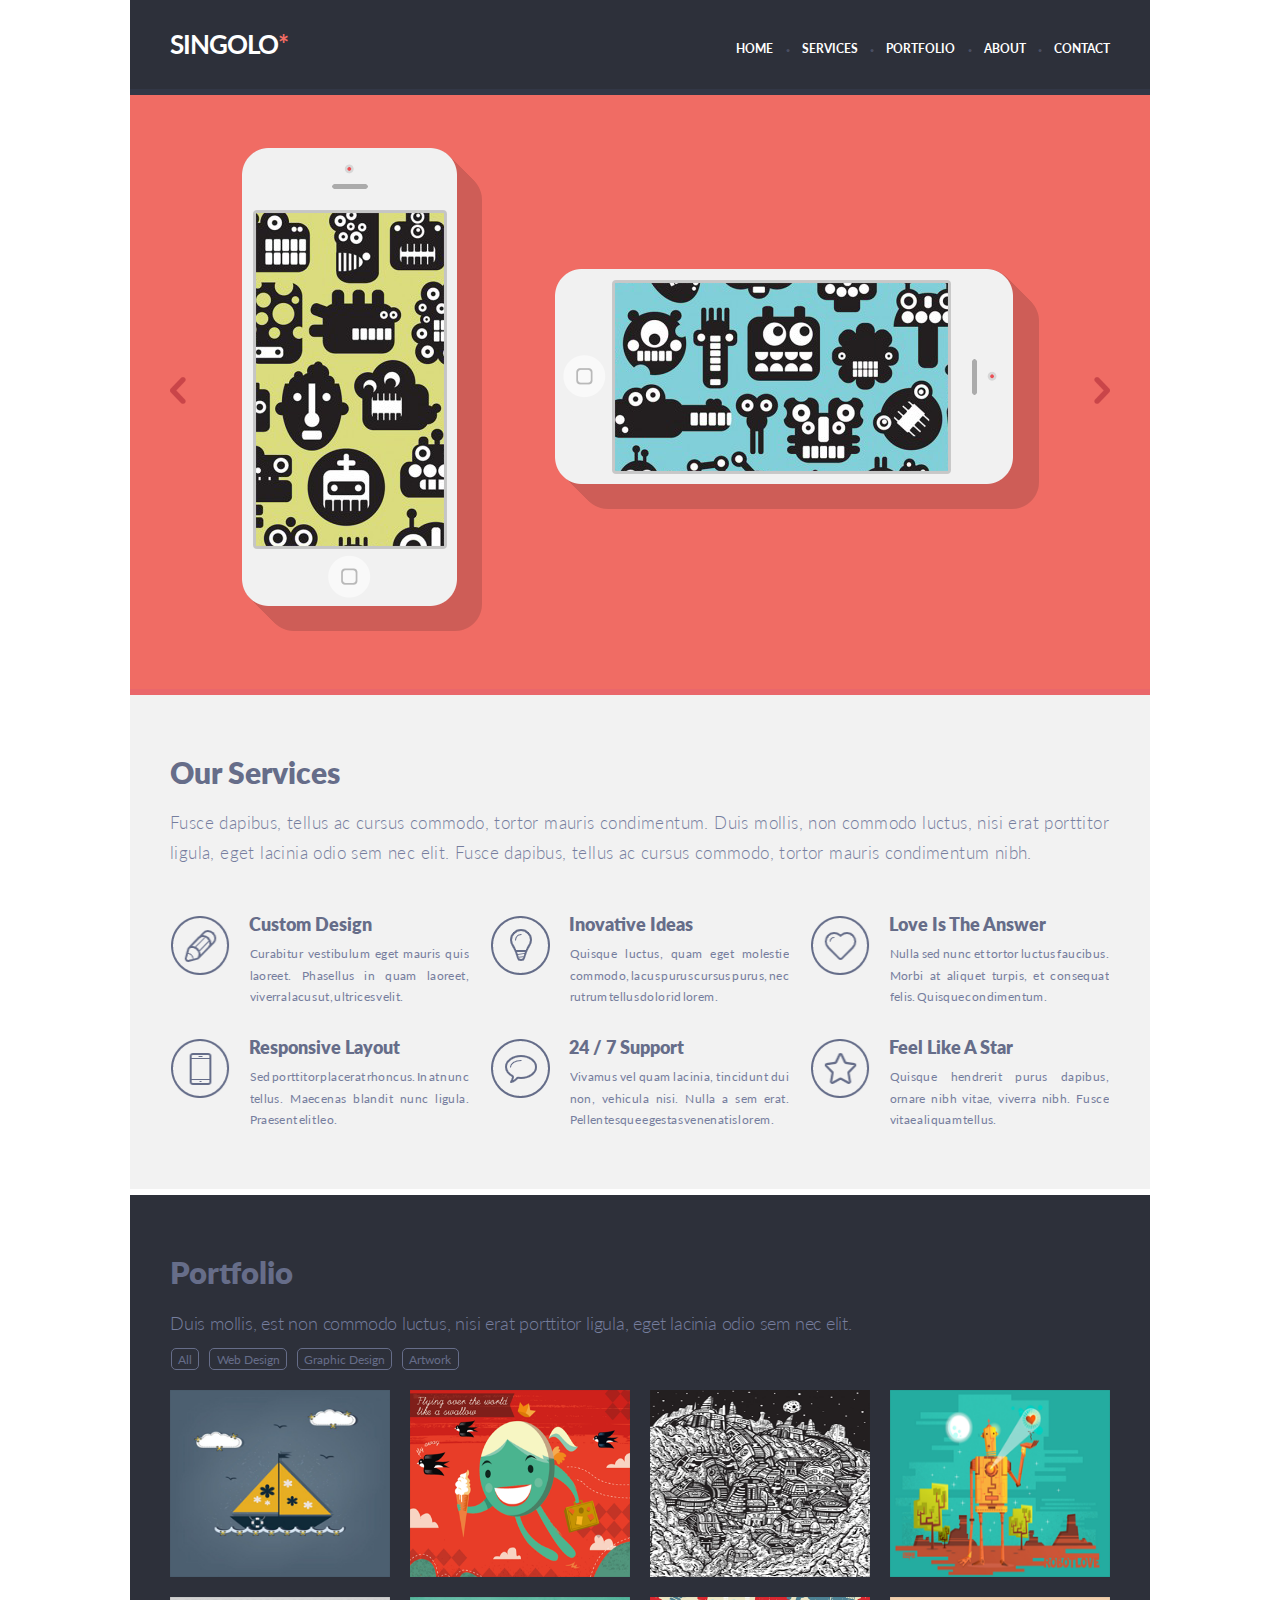
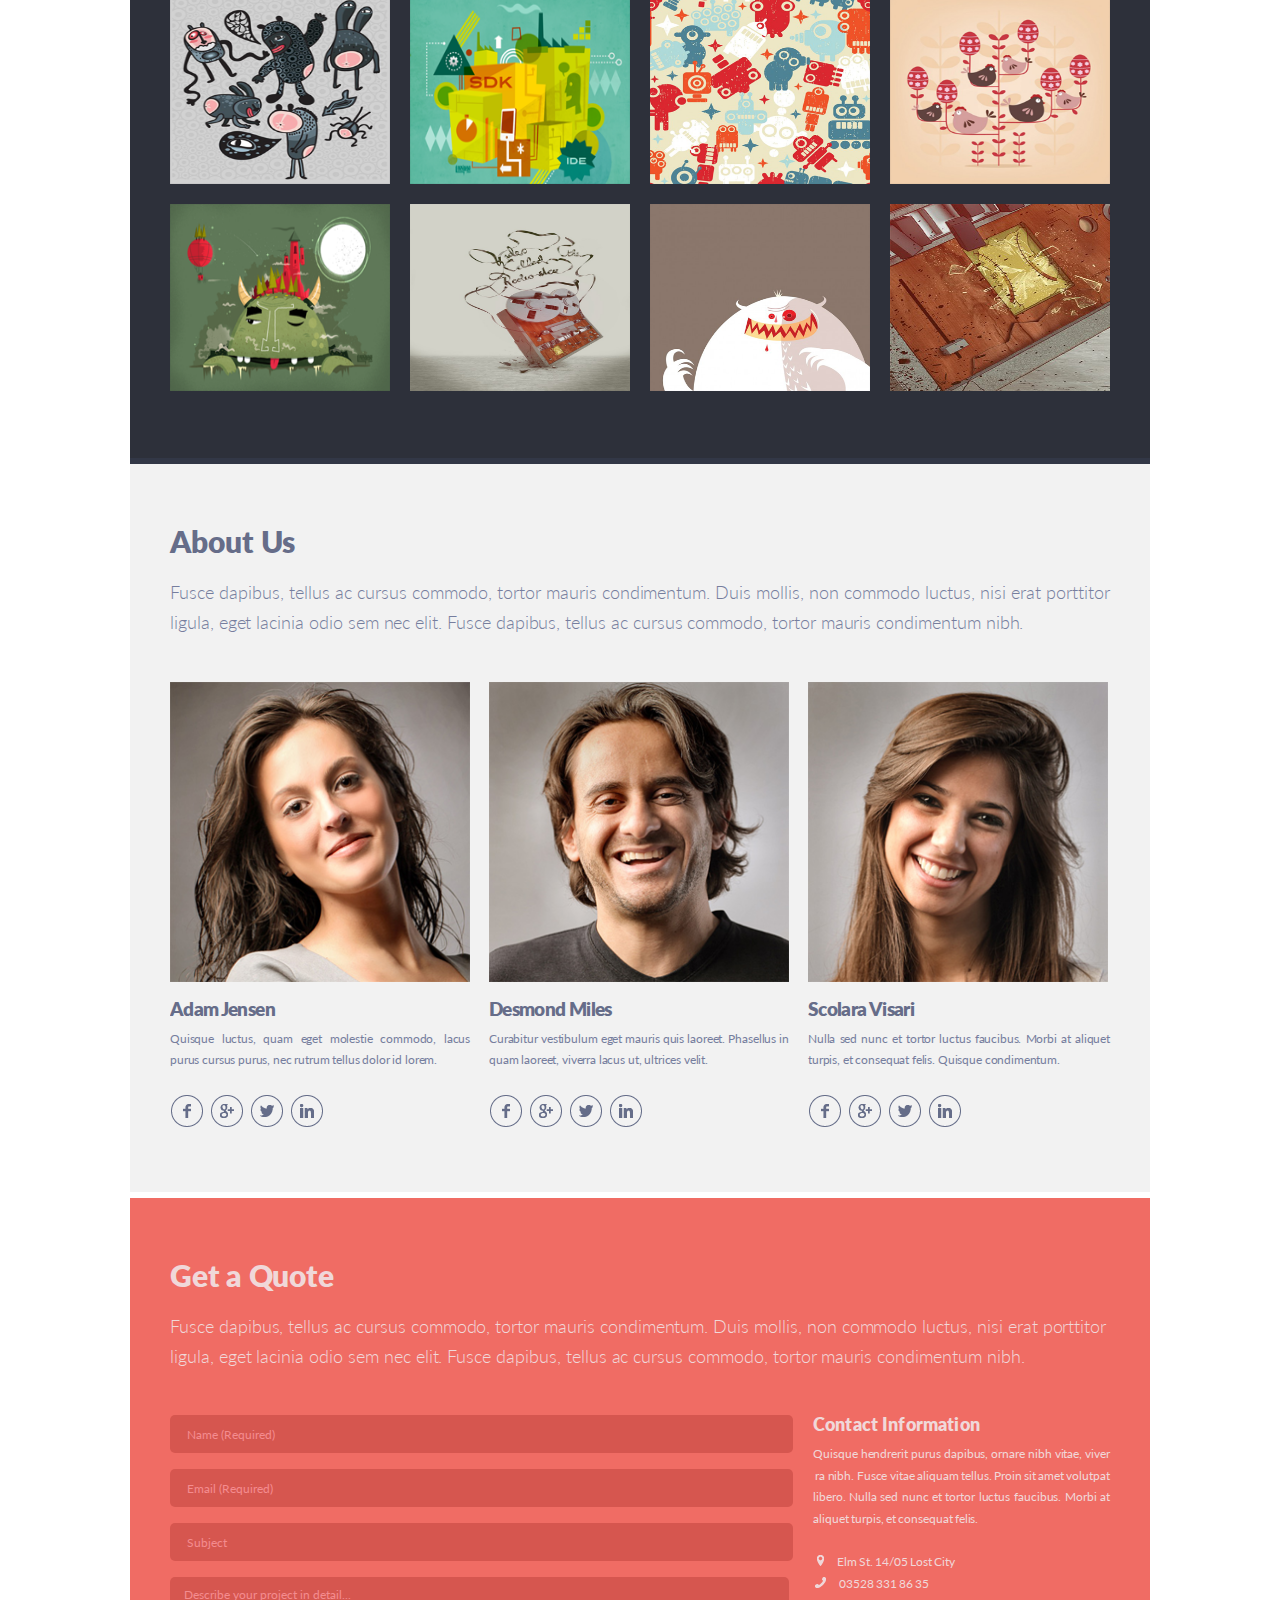
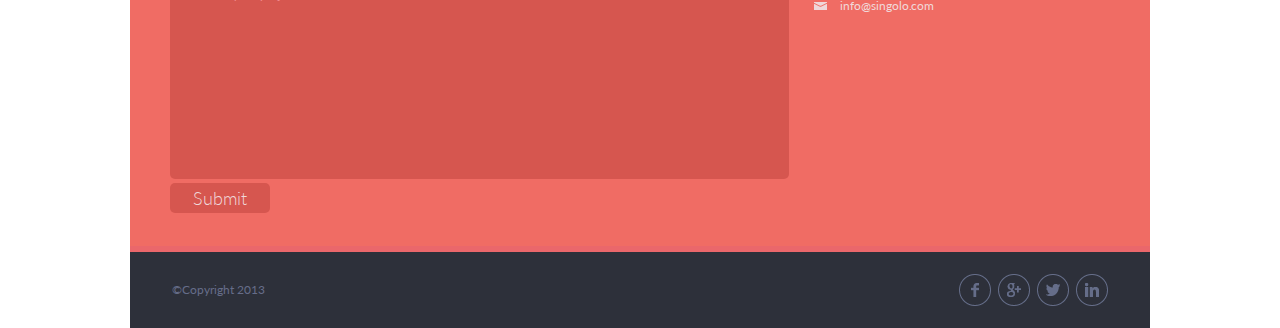
==== index.html @ 058ba000 "feat: add script.js" ====
<!DOCTYPE html>
<html lang="en">
<head>
    <meta charset="UTF-8">
    <meta name="viewport" content="width=device-width, initial-scale=1.0">
    <link rel="stylesheet" href="style.css">
    <title>Singolo</title>
</head>
<body>
    <header class="header">
        <div class="wrapper">
            <div class="logo">
                <h1>SINGOLO<span class="logo__star">*</span></h1>
            </div>
            <div class="header__navigation">
                <ul class="navigation">
                    <li><a href="#">HOME</a></li>
                    <li><span>&#8226;</span><a href="#">SERVICES</a></li>
                    <li><span>&#8226;</span><a href="#">PORTFOLIO</a></li>
                    <li><span>&#8226;</span><a href="#">ABOUT</a></li>
                    <li><span>&#8226;</span><a href="#">CONTACT</a></li>
                </ul>
            </div>
        </div>
    </header>
    <section class="slider">
        <div class="wrapper">
            <a href="#" class="ctrl-left"><img src="./assets/icons/ctrl-left.png"></a>
            <img src="./assets/icons/iPhone Vertical.png" class="phone-vertical">
            <img src="./assets/icons/iPhone Horizontal.png" class="phone-horizontal">
            <a href="#" class="ctrl-left"><img src="./assets/icons/ctrl-right.png"></a>
        </div>
    </section>
    <section class="our-services">
        <div class="wrapper">
            <h1>Our Services</h1>
            <p>Fusce dapibus, tellus ac cursus commodo, tortor mauris condimentum. Duis mollis, non commodo luctus, nisi erat porttitor ligula, eget lacinia odio sem nec elit. Fusce dapibus, tellus ac cursus commodo, tortor mauris condimentum nibh.</p>
            <div class="layout-3-column">
                <div class="service">
                    <img src="./assets/icons/pen.png" width="61" height="61">
                    <div class="service_content">
                        <h3 class="service__name">Custom Design</h3>
                        <p class="service__description">Curabitur vestibulum eget mauris quis laoreet. Phasellus in quam laoreet, viverra lacus ut, ultrices velit.</p>
                    </div>
                </div>
                <div class="service">
                    <img src="./assets/icons/lightbulb.png" width="61" height="61">
                    <div class="service_content">
                        <h3 class="service__name">Inovative Ideas</h3>
                        <p class="service__description">Quisque luctus, quam eget molestie commodo, lacus purus cursus purus, nec rutrum tellus dolor id lorem.</p>
                    </div>
                </div>
                <div class="service">
                    <img src="./assets/icons/heart.png" width="61" height="61">
                    <div class="service_content">
                        <h3 class="service__name">Love Is The Answer</h3>
                        <p class="service__description">Nulla sed nunc et tortor luctus faucibus. Morbi at aliquet turpis, et consequat felis. Quisque condimentum.</p>
                    </div>
                </div>
                <div class="service">
                    <img src="./assets/icons/phone.png" width="61" height="61">
                    <div class="service_content">
                        <h3 class="service__name">Responsive Layout</h3>
                        <p class="service__description">Sed porttitor placerat rhoncus. In at nunc tellus. Maecenas blandit nunc ligula. Praesent elit leo.</p>
                    </div>
                </div>
                <div class="service">
                    <img src="./assets/icons/bubble.png" width="61" height="61">
                    <div class="service_content">
                        <h3 class="service__name">24 / 7 Support</h3>
                        <p class="service__description">Vivamus vel quam lacinia, tincidunt dui non, vehicula nisi. Nulla a sem erat. Pellentesque egestas venenatis lorem .</p>
                    </div>
                </div>
                <div class="service">
                    <img src="./assets/icons/Star.png" width="61" height="61">
                    <div class="service_content">
                        <h3 class="service__name">Feel Like A Star</h3>
                        <p class="service__description">Quisque hendrerit purus dapibus, ornare nibh vitae, viverra nibh. Fusce vitae aliquam tellus.</p>
                    </div>
                </div>
            </div>
        </div>
    </section>
    <section class="portfolio">
        <div class="wrapper">
            <h1>Portfolio</h1>
            <p>Duis mollis, est non commodo luctus, nisi erat porttitor ligula, eget lacinia odio sem nec elit.</p>
            <div class="portfolio__buttons">
                <a href="#">All</a>
                <a href="#">Web Design</a>
                <a href="#">Graphic Design</a>
                <a href="#">Artwork</a>
            </div>
            <div class="works_previews">
                <div class="work_preview"><img src="./assets/01.png" width="220" height="187"></div>
                <div class="work_preview"><img src="./assets/02.png" width="220" height="187"></div>
                <div class="work_preview"><img src="./assets/03.png" width="220" height="187"></div>
                <div class="work_preview"><img src="./assets/04.png" width="220" height="187"></div>
                <div class="work_preview"><img src="./assets/05.png" width="220" height="187"></div>
                <div class="work_preview"><img src="./assets/06.png" width="220" height="187"></div>
                <div class="work_preview"><img src="./assets/07.png" width="220" height="187"></div>
                <div class="work_preview"><img src="./assets/08.png" width="220" height="187"></div>
                <div class="work_preview"><img src="./assets/09.png" width="220" height="187"></div>
                <div class="work_preview"><img src="./assets/10.png" width="220" height="187"></div>
                <div class="work_preview"><img src="./assets/11.png" width="220" height="187"></div>
                <div class="work_preview"><img src="./assets/12.png" width="220" height="187"></div>
            </div>  
        </div>
    </section>
    <section class="about_us">
        <div class="wrapper">
            <h1>About Us</h1>
            <p>Fusce dapibus, tellus ac cursus commodo, tortor mauris condimentum. Duis mollis, non commodo luctus, nisi erat porttitor ligula, eget lacinia odio sem nec elit. Fusce dapibus, tellus ac cursus commodo, tortor mauris condimentum nibh.</p>
            <div class="persons">
                <div class="persons__cards">
                    <div class="person__card">
                        <img src="./assets/photo1.png" width="300" height="300">
                        <h2>Adam Jensen</h2>
                        <p>Quisque luctus, quam eget molestie commodo, lacus purus cursus purus, nec rutrum tellus dolor id lorem.</p>
                        <div class="social_links">
                            <a href="#"><img src="./assets/icons/Facebook.png"></a>
                            <a href="#"><img src="./assets/icons/Google.png"></a>
                            <a href="#"><img src="./assets/icons/Twitter.png"></a>
                            <a href="#"><img src="./assets/icons/LinkedIn.png"></a>
                        </div>
                    </div>
                    <div class="person__card">
                        <img src="./assets/photo2.png" width="300" height="300">
                        <h2>Desmond Miles</h2>
                        <p>Curabitur vestibulum eget mauris quis laoreet. Phasellus in quam laoreet, viverra lacus ut, ultrices velit.</p>
                        <div class="social_links">
                            <a href="#"><img src="./assets/icons/Facebook.png"></a>
                            <a href="#"><img src="./assets/icons/Google.png"></a>
                            <a href="#"><img src="./assets/icons/Twitter.png"></a>
                            <a href="#"><img src="./assets/icons/LinkedIn.png"></a>
                        </div>
                    </div>    
                    <div class="person__card">
                        <img src="./assets/photo3.png" width="300" height="300">
                        <h2>Scolara Visari</h2>
                        <p>Nulla sed nunc et tortor luctus faucibus. Morbi at aliquet turpis, et consequat felis. Quisque condimentum.</p>
                        <div class="social_links">
                            <a href="#"><img src="./assets/icons/Facebook.png"></a>
                            <a href="#"><img src="./assets/icons/Google.png"></a>
                            <a href="#"><img src="./assets/icons/Twitter.png"></a>
                            <a href="#"><img src="./assets/icons/LinkedIn.png"></a>
                        </div>
                    </div>        
                </div>
            </div>
        </div>
    </section>
    <section class="get-a-quote">
        <div class="wrapper">
            <h1>Get a Quote</h1>
            <p>Fusce dapibus, tellus ac cursus commodo, tortor mauris condimentum. Duis mollis, non commodo luctus, nisi erat porttitor ligula, eget lacinia odio sem nec elit. Fusce dapibus, tellus ac cursus commodo, tortor mauris condimentum nibh.</p>
            <div class="layout-2-column">
                <div class="contact__form">
                    <form action method="POST">
                        <div class="layout-3-line">
                            <input type="text" name="name" placeholder="Name (Required)" required>
                            <input type="email" name="email" placeholder="Email (Required)" required>
                            <input type="text" name="text" placeholder="Subject">
                        </div>
                        <textarea name="about-the-project" placeholder="Describe your project in detail..."></textarea>
                        <div class="contact__button">
                            <button type="submit" class="button">Submit</button>
                        </div>
                    </form>
                </div>
                <div class="contact-content">
                    <h2>Contact Information</h2>
                    <p>Quisque hendrerit purus dapibus, ornare nibh vitae, viver &shy; ra nibh. Fusce vitae aliquam tellus. Proin sit amet volutpat libero. Nulla sed nunc et tortor luctus faucibus. Morbi at aliquet turpis, et consequat felis. </p>
                    <div class="contact-info">
                        <p class="contact-info__data contact-info__data__coordinates"><a href="#">Elm St. 14/05 Lost City </a></p>
                        <p class="contact-info__data contact-info__data__phone"><a href="tel:03528 331 86 35">03528 331 86 35</a></p>
                        <p class="contact-info__data contact-info__data__mail"><a href="mailto:info@singolo.com">info@singolo.com</a></p>
                    </div>
                </div>
            </div>
        </div>
    </section>
    <footer class="footer">
        <div class="wrapper">
            <p><span>&copy;</span>Copyright 2013</p>
            <div class="social-links">
                <a href="#"><img src="./assets/icons/Facebook.png"></a>
                <a href="#"><img src="./assets/icons/Google.png"></a>
                <a href="#"><img src="./assets/icons/Twitter.png"></a>
                <a href="#"><img src="./assets/icons/LinkedIn.png"></a>
            </div>
        </div>
    </footer> 
<script src="script.js"></script>    
</body>
</html>
---- style.css ----
@font-face {
    font-family: "Lato-Bold";
    src: url("./assets/fonts/Lato-Bold.ttf");
}

@font-face {
    font-family: "Lato-Black";
    src: url("./assets/fonts/Lato-Black.ttf");
}

@font-face {
    font-family: "Lato-Light";
    src: url("./assets/fonts/Lato-Light.ttf");
}

@font-face {
    font-family: "Lato-Regular";
    src: url("./assets/fonts/Lato-Regular.ttf");
}

html,
body,
h1,
h2,
p {
     margin: 0;
    padding: 0;
}

body {
    width: 1020px;
    padding: 0;
    margin: 0 auto;
}

.header {
    height: 89px;
    background-color: #2d303a;
    border-bottom: 6px solid #323746;
}

.wrapper {
    width: 940px;
    margin-left: auto;
    margin-right: auto;
}

.header .wrapper{
    display: flex;
    justify-content: space-between;
}

.logo {
    margin-top: 29px;
}

.logo h1 {
    font-size: 25.5px;
    color: #ffffff;
    font-family: "Lato-Bold";
    font-weight: 700;
    text-align: left;
    letter-spacing: -1.1px;
}

.logo__star {
    color: #f06c64;
}

.navigation {
    padding: 0;
    margin: 39.3px -8.5px 0 0;
}

.navigation li {
    margin-right: 8.5px;
    display: inline;
    font-size: 12px;
    color: white;
    font-family: "lato-Bold";
    font-weight: bold;
    text-align: left;
}

.navigation a {
    text-decoration: none;
    color:white;
}

.navigation a:hover {
    color: #f06c64;
}

.header__navigation span {
    color: #494e62;
    font-size: 7px;
    margin-right: 12px;
}

.slider {
    height: 594px;
    background-color: #f06c64;
    border-bottom: 6px solid #ea676b;
}

.slider .wrapper {
    height: 594px;
    display: flex;
    align-items: center;
    justify-content: space-between;  
}

.phone-vertical {
    margin: -5px 0 0 -17px;
}

.phone-horizontal {
    margin: -6px -18px 0 0;
    }

.our-services {
    height: 494px;
    background-color: #f2f2f2;
    border-bottom: 6px solid #ffff;
}


.our-services h1 {
    margin-top: 0;
    padding-top: 68px;
    font-size: 30px;
    font-family: "Lato-Black";
    color: #666d89;
    line-height: 18px;
}

.our-services p {
    padding-top: 27px;
    font-size: 17px;
    color: #767e9e;
    font-family: "Lato-Light";
    line-height: 30px;
    font-weight: 300;
    text-align: left;
    letter-spacing: 0.4px;
}

.layout-3-column {
    display: flex;
    align-items: center;
    flex-wrap: wrap;
    margin-top: 47px;
    justify-content: space-between;
}

.service {
    width: 300px;
    height: 85px;
    display: flex;
    padding-bottom: 38px;  
}

.service_content {
    margin: -19px 0 0 17px;
}

.service__name {
    padding-top: 1px;
    margin-left: 1px;
    font-size: 18px;
    line-height: 18px;
    color: #666d89;
    font-family: "Lato-Black";
    font-weight: 900;
    text-align: left;
}

.our-services .service__description {
    height: 67px;
    width: 219.5px;
    padding-top: 3px;
    margin: -11px 0 0 1.5px;
    text-align: justify;
    font-size: 12px;
    line-height: 21.5px;
    color: #767e9e;
    font-family: "Lato-Regular";
    word-spacing: -2.5px;
    font-weight: 400;
    overflow: hidden;
    text-overflow: ellipsis;
}

.portfolio {
    height: 863px;
    background-color: #2d303a;
    border-bottom: 6px solid #323746;
}

.portfolio .wrapper {
    width: 940px;
    margin-left: auto;
    margin-right: auto;
}

.portfolio h1 {
    padding-top: 59px;
    font-family: "Lato-Black";
    font-size: 30.5px;
    color: #666d89;
}

.portfolio p {
    padding-top: 21.5px;
    font-family: "Lato-Light";
    font-size: 18px;
    letter-spacing: -0.21px;
    color: #767e9e;
}

.portfolio__buttons {
    margin: 16px 0 0 1px;
}

.portfolio__buttons a {
    text-decoration: none;
    font-size: 12px;
    font-family: "Lato-Regular";
    color: #666d89;
    border: 1px solid #666d89;
    border-radius: 5px;
    padding: 2.5px 6.2px;
    margin-right: 6px;
}

.portfolio__buttons a:hover {
    border: 1px solid #cccccc;
    color: #cccccc;
}

.works_previews {
    display: flex;
    flex-wrap: wrap;
    padding-top: 6px;
    margin-left: -20px;
}

.work_preview {
    margin: 16px 0 0 20px;
}

.work_preview:nth-child(1n + 13) {
    display: none;
}

.about_us {
    height: 728px;
    border-bottom: 6px solid #ffffff;
    background-color: #f2f2f2;
}

.about_us .wrapper {
    width: 940px;
    margin-left: auto;
    margin-right: auto;
}

.about_us h1 {
    padding-top: 59px;
    font-family: "Lato-Black";
    font-size: 30px;
    color: #666d89;
}

.about_us p {
    padding-top: 18px;
    font-family: "Lato-Light";
    text-align: justify;
    font-size: 18px;
    color: #767e9e;
    letter-spacing: -0.05px;
    line-height: 30px;
}

.persons {
    padding-top: 45px; 
}

.persons__cards {
    display: flex;
    margin-left: -19px;
}

.person__card {
    margin-left: 19px;
}

.person__card h2 {
    width: 300px;
    padding-top: 10.5px;
    overflow: hidden;
    text-overflow: ellipsis;
    white-space: nowrap;
    font-family: "Lato-Black";
    font-size: 19px;
    color: #666d89;
    letter-spacing: -0.65px;
}

.about_us .person__card p {
    padding-top: 8px;
    font-family: "Lato-Regular";
    text-align: justify;
    font-size: 12px;
    color: #767e9e;
    line-height: 21px;
    letter-spacing: -0.15px;
}

.social_links {
    padding-top: 24px;
    margin-left: -1px;
}

.social_links img {
    margin-left: 1px;
}

.get-a-quote {
    height: 648px;
    background-color: #f06c64;
    border-bottom: 6px solid #ea676b;
}

.wrapper {
    width: 940px;
    margin-left: auto;
    margin-right: auto;
}

.get-a-quote h1 {
    padding-top: 59px;
    font-family: "Lato-Black";
    font-size: 30px;
    color: #f0d8d9;
    letter-spacing: -0.25px;
}

.get-a-quote p {
    padding-top: 18px;
    font-family: "Lato-Light";
    font-size: 18px;
    color: #f0d8d9;
    line-height: 30px;
    letter-spacing: -0.04px;
}

.layout-2-column {
    display: flex;
    padding-top: 48px;
}

.contact__form {
    margin-top: -20px;
}

input {
    margin-top: 16px;
    width: 619px;
    height: 36px;
    background-color: #d6564f;
    border: none;
    border-radius: 5px; 
}

input::placeholder {
    padding-left: 14.5px;
    font-family: "Lato-Regular";
    font-size: 12px;
    color: #f48c8f;
    font-weight: 400;
}

textarea {
    margin-top: 16px;
    width: 615px;
    height: 198px;
    background-color: #d6564f;
    border: none;
    resize: none;
    border-radius: 5px; 
}

textarea::placeholder {
    padding: 8px 0 0 12px;
    font-family: "Lato-Regular";
    font-size: 12px;
    color: #f48c8f;
    font-weight: 400;
}

.button {
    width: 100px;
    height: 30px;
    background-color: #d6564f;
    border: 1px solid transparent;
    border-radius: 5px;
    color: #f0d8d9;
    font-family: "Lato-Light";
    font-size: 18px;
}

.button:hover {
    background-color: #d13e36;
}

.button:active {
    background-color: #d13e36;
    box-shadow: 0 0 10px #9ecaed;
    color: #ffffff;
}

.contact-content {
    padding-left: 20px;
    margin-top: -6px;
}

.contact-content h2 {
    font-family: "Lato-Black";
    font-size: 18px;
    color: #f0d8d9;
    letter-spacing: 0.15px;
}

.contact-content p {
    padding-top: 8px;
    text-align: justify;
    font-family: "Lato-Regular";
    font-size: 12px;
    line-height: 21.6px;
    word-spacing: -0.8px;
    color: #f0d8d9;
}

.contact-info {
    margin-top: 22px;
}

.contact-info p {
    padding-top: 0;
}

.contact-info__data__coordinates::before {
    margin-left: 4px;
    content: url(./assets/icons/location.png);
}

.contact-info__data__phone::before {
    margin-left: 2px;
    content: url(./assets/icons/ico-phone.png);
}

.contact-info__data__mail::before {
    margin-left: 1px;
    content: url(./assets/icons/mail.png);
}

.contact-info a {
    margin-left: 13px;
    text-decoration: none;
    font-family: "Lato-Regular";
    font-size: 12px;
    color: #f0d8d9;
}

.footer{
    height: 76px;
    background-color: #2d303a;
}

.footer .wrapper {
    display: flex;
    justify-content: space-between;
    align-items: center;
    height: 100%;
}

.footer .wrapper p {
    margin-top: -1px;
    margin-left: 2px;
    font-size: 12px;
    line-height: 6px;
    color: #666d89;
    font-family: "Lato-Regular";

}
.social-links {
    margin-top: 4px;
}
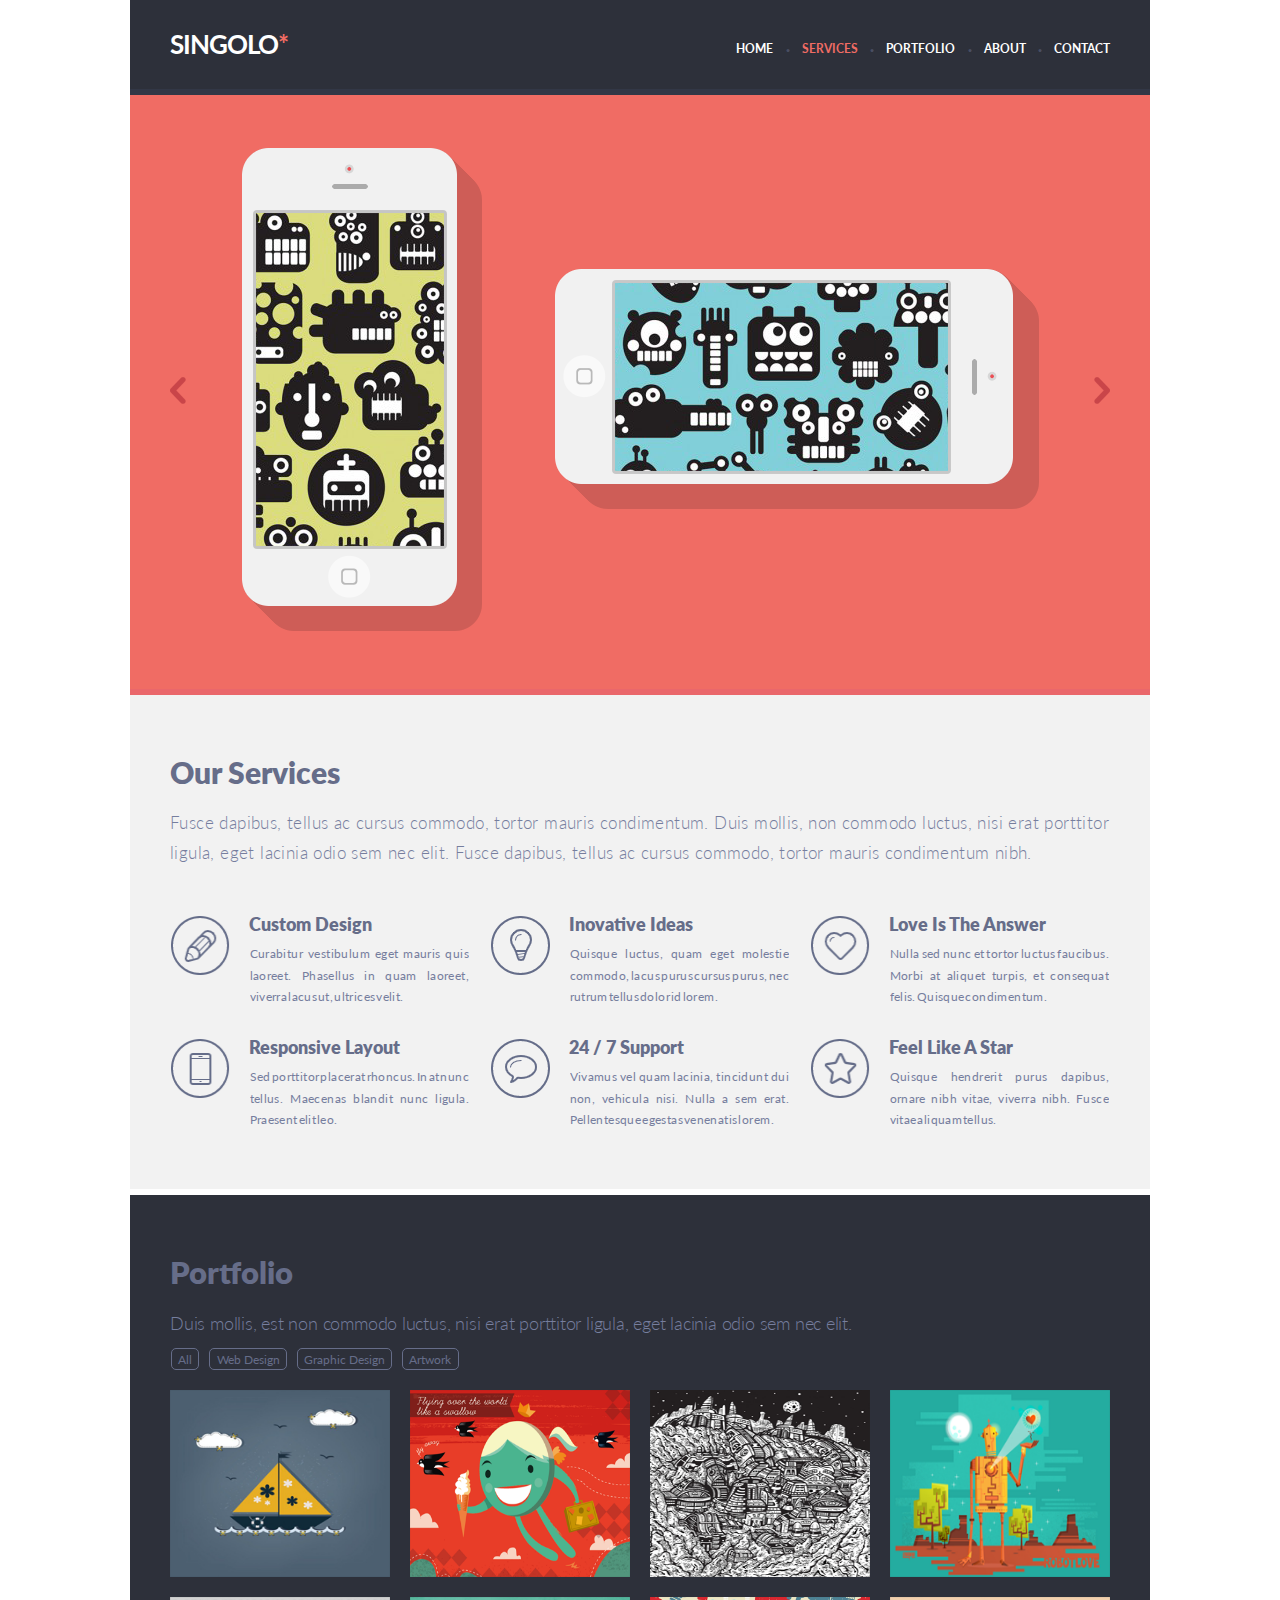
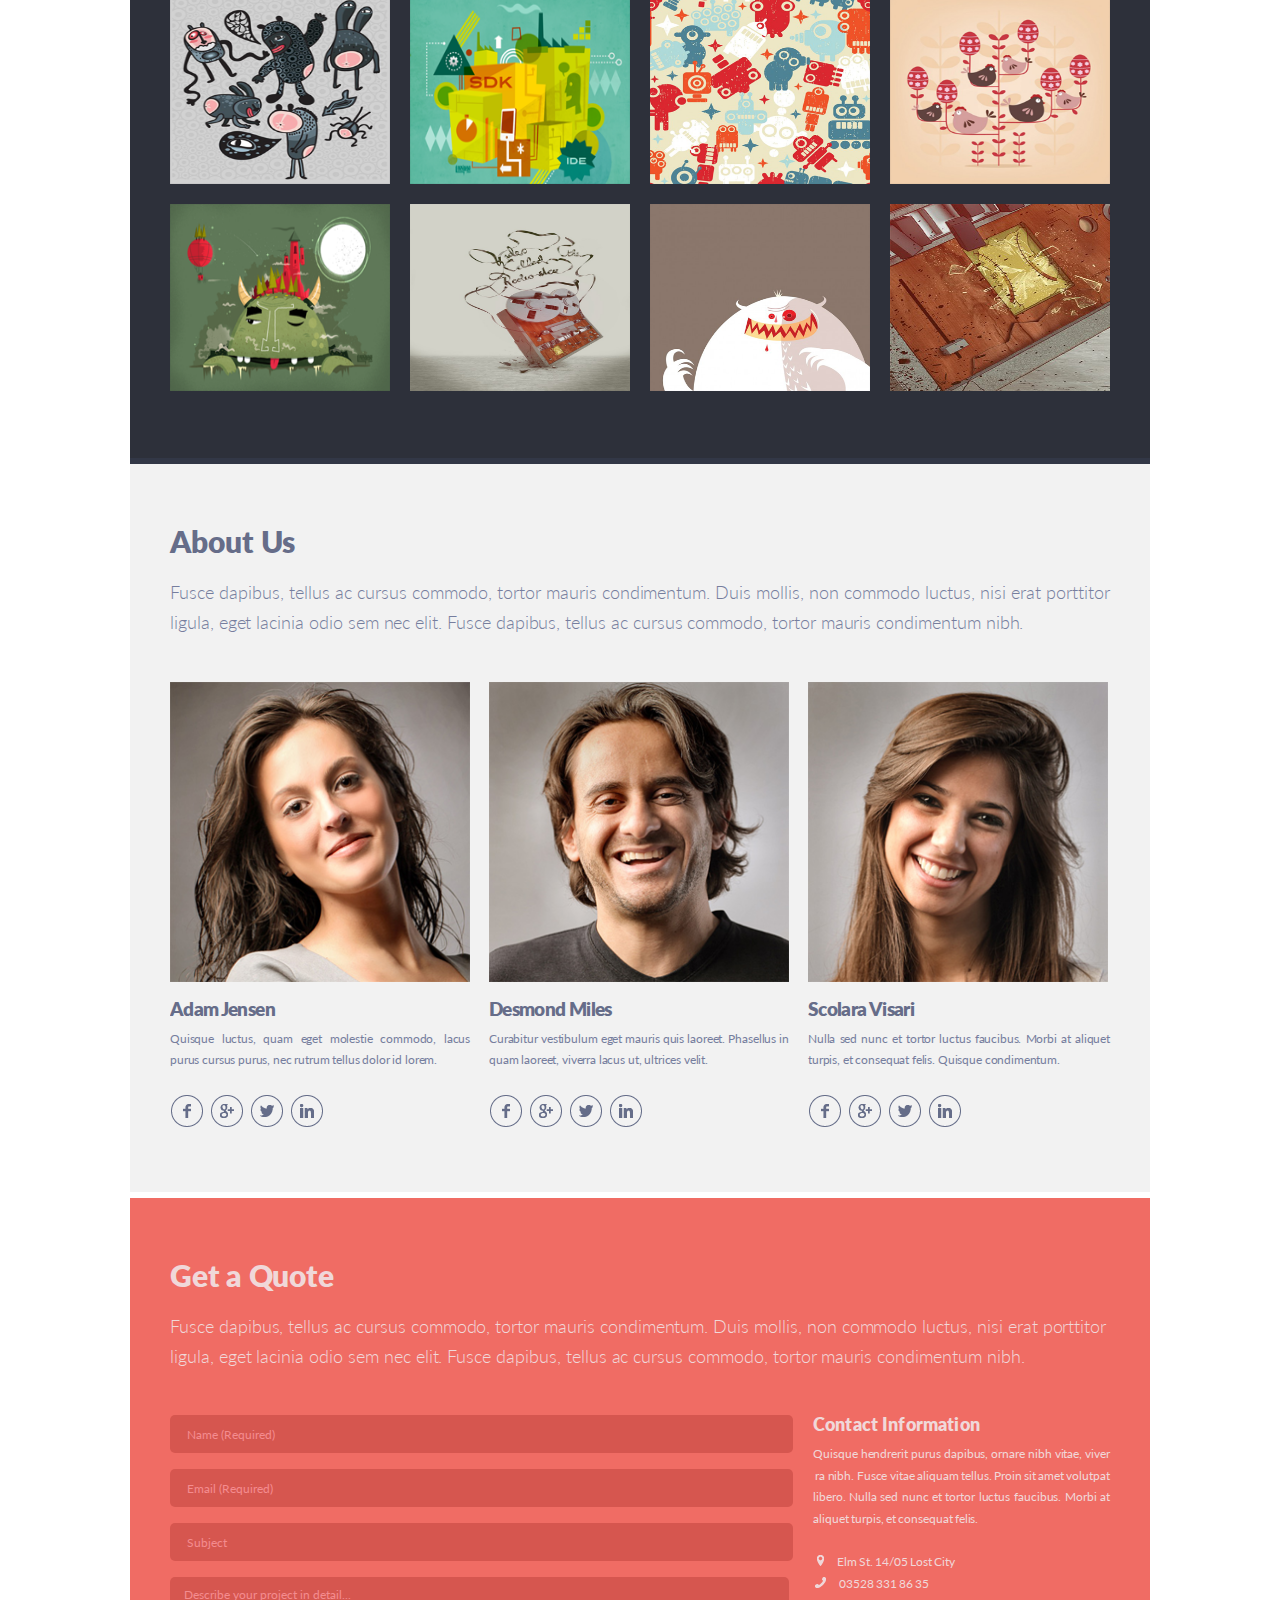
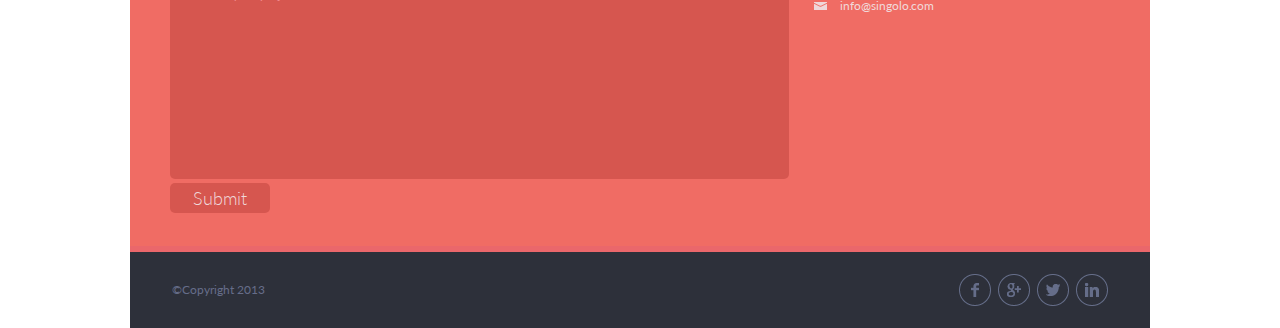
==== commit 8b9851b3: "feat: add script for geader" ====
--- a/index.html
+++ b/index.html
@@ -7,18 +7,18 @@
     <title>Singolo</title>
 </head>
 <body>
-    <header class="header">
+    <header class="header" id="header">
         <div class="wrapper">
             <div class="logo">
                 <h1>SINGOLO<span class="logo__star">*</span></h1>
             </div>
             <div class="header__navigation">
-                <ul class="navigation">
-                    <li><a href="#">HOME</a></li>
-                    <li><span>&#8226;</span><a href="#">SERVICES</a></li>
-                    <li><span>&#8226;</span><a href="#">PORTFOLIO</a></li>
-                    <li><span>&#8226;</span><a href="#">ABOUT</a></li>
-                    <li><span>&#8226;</span><a href="#">CONTACT</a></li>
+                <ul class="navigation" id="menu">
+                    <li><a href="#home">HOME</a></li>
+                    <li><span>&#8226;</span><a href="#services" class="active">SERVICES</a></li>
+                    <li><span>&#8226;</span><a href="#portfolio">PORTFOLIO</a></li>
+                    <li><span>&#8226;</span><a href="#about">ABOUT</a></li>
+                    <li><span>&#8226;</span><a href="#contact">CONTACT</a></li>
                 </ul>
             </div>
         </div>
@@ -31,7 +31,7 @@
             <a href="#" class="ctrl-left"><img src="./assets/icons/ctrl-right.png"></a>
         </div>
     </section>
-    <section class="our-services">
+    <section class="our-services" id="services">
         <div class="wrapper">
             <h1>Our Services</h1>
             <p>Fusce dapibus, tellus ac cursus commodo, tortor mauris condimentum. Duis mollis, non commodo luctus, nisi erat porttitor ligula, eget lacinia odio sem nec elit. Fusce dapibus, tellus ac cursus commodo, tortor mauris condimentum nibh.</p>
@@ -81,7 +81,7 @@
             </div>
         </div>
     </section>
-    <section class="portfolio">
+    <section class="portfolio" id="portfolio">
         <div class="wrapper">
             <h1>Portfolio</h1>
             <p>Duis mollis, est non commodo luctus, nisi erat porttitor ligula, eget lacinia odio sem nec elit.</p>
@@ -107,7 +107,7 @@
             </div>  
         </div>
     </section>
-    <section class="about_us">
+    <section class="about_us" id="about">
         <div class="wrapper">
             <h1>About Us</h1>
             <p>Fusce dapibus, tellus ac cursus commodo, tortor mauris condimentum. Duis mollis, non commodo luctus, nisi erat porttitor ligula, eget lacinia odio sem nec elit. Fusce dapibus, tellus ac cursus commodo, tortor mauris condimentum nibh.</p>
@@ -150,7 +150,7 @@
             </div>
         </div>
     </section>
-    <section class="get-a-quote">
+    <section class="get-a-quote" id="contact">
         <div class="wrapper">
             <h1>Get a Quote</h1>
             <p>Fusce dapibus, tellus ac cursus commodo, tortor mauris condimentum. Duis mollis, non commodo luctus, nisi erat porttitor ligula, eget lacinia odio sem nec elit. Fusce dapibus, tellus ac cursus commodo, tortor mauris condimentum nibh.</p>
--- a/style.css
+++ b/style.css
@@ -82,13 +82,18 @@
     text-align: left;
 }
 
-.navigation a {
+.navigation li a {
     text-decoration: none;
-    color:white;
-}
-
-.navigation a:hover {
-    color: #f06c64;
+    color: inherit;
+}
+
+.navigation a.active {
+    color: #F06C64;
+}
+
+.navigation a:not(.active):hover {
+    cursor: pointer;
+    color: #F06C64;
 }
 
 .header__navigation span {
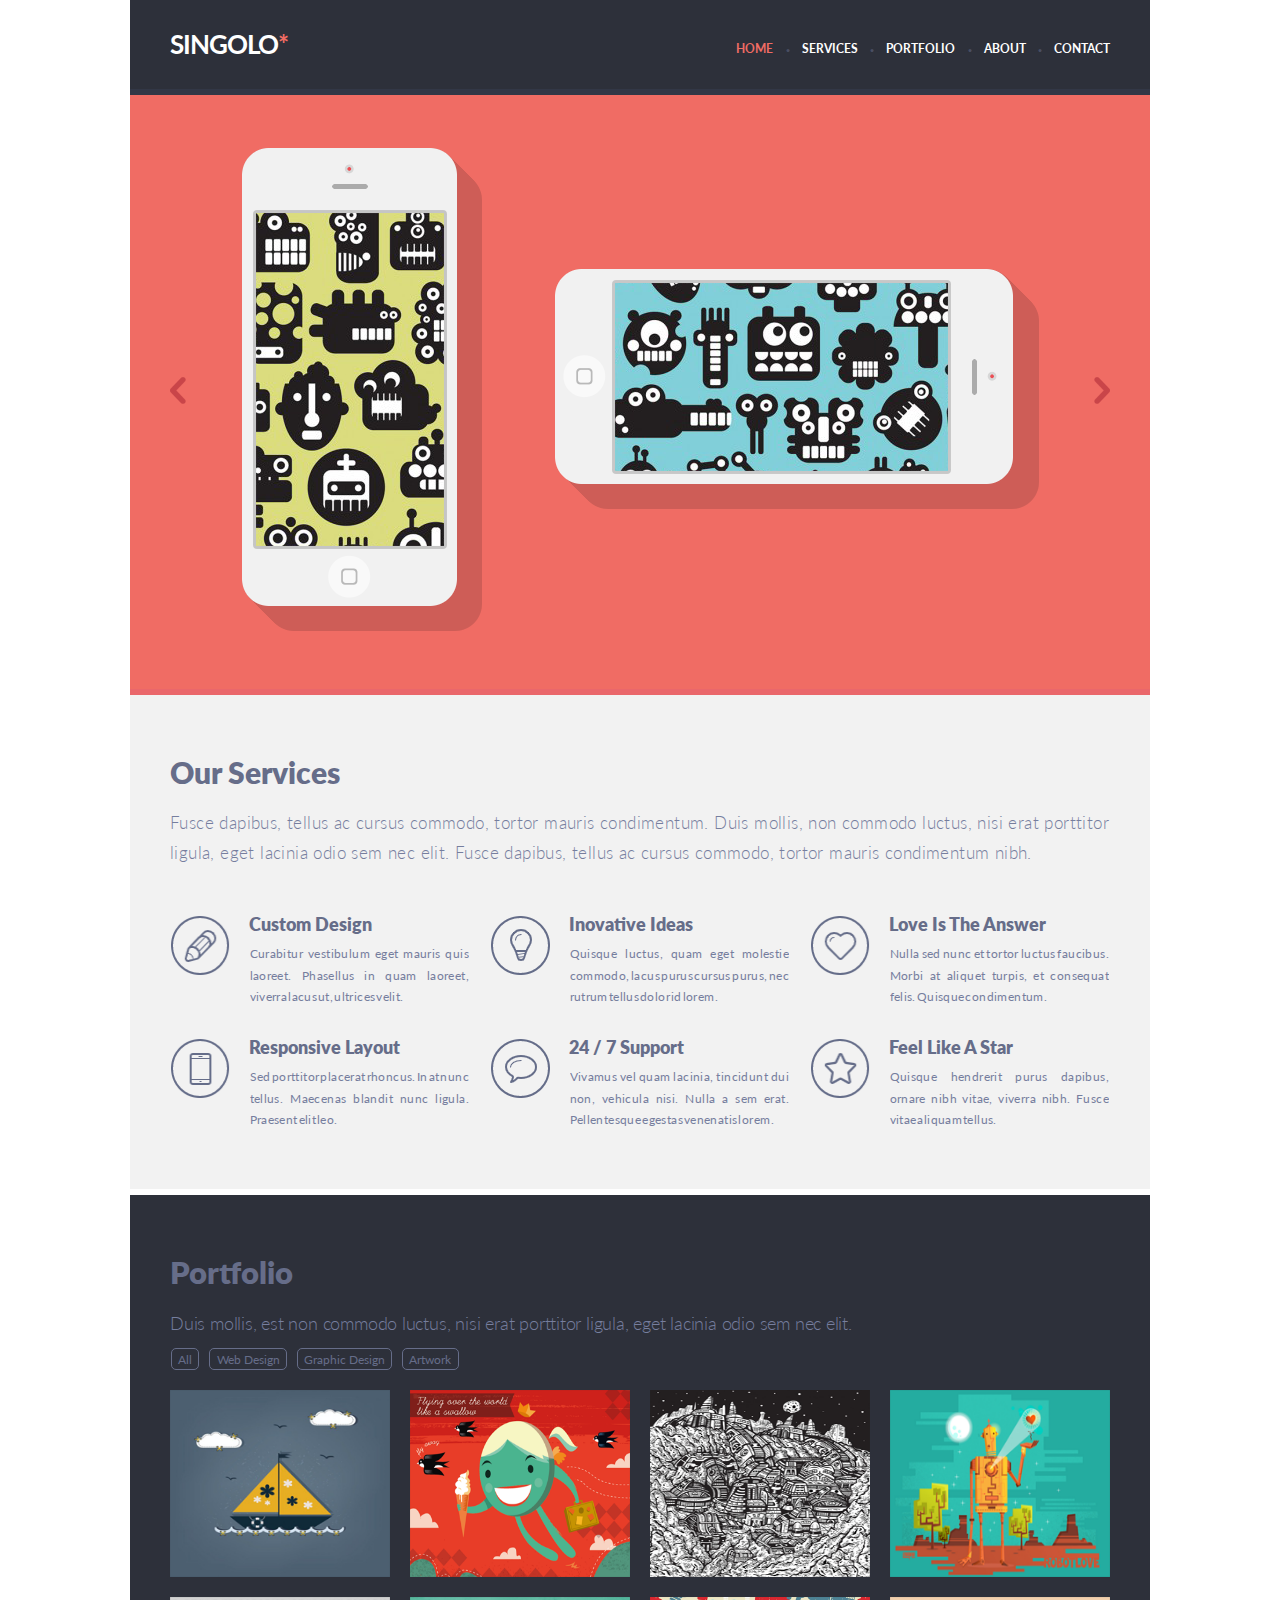
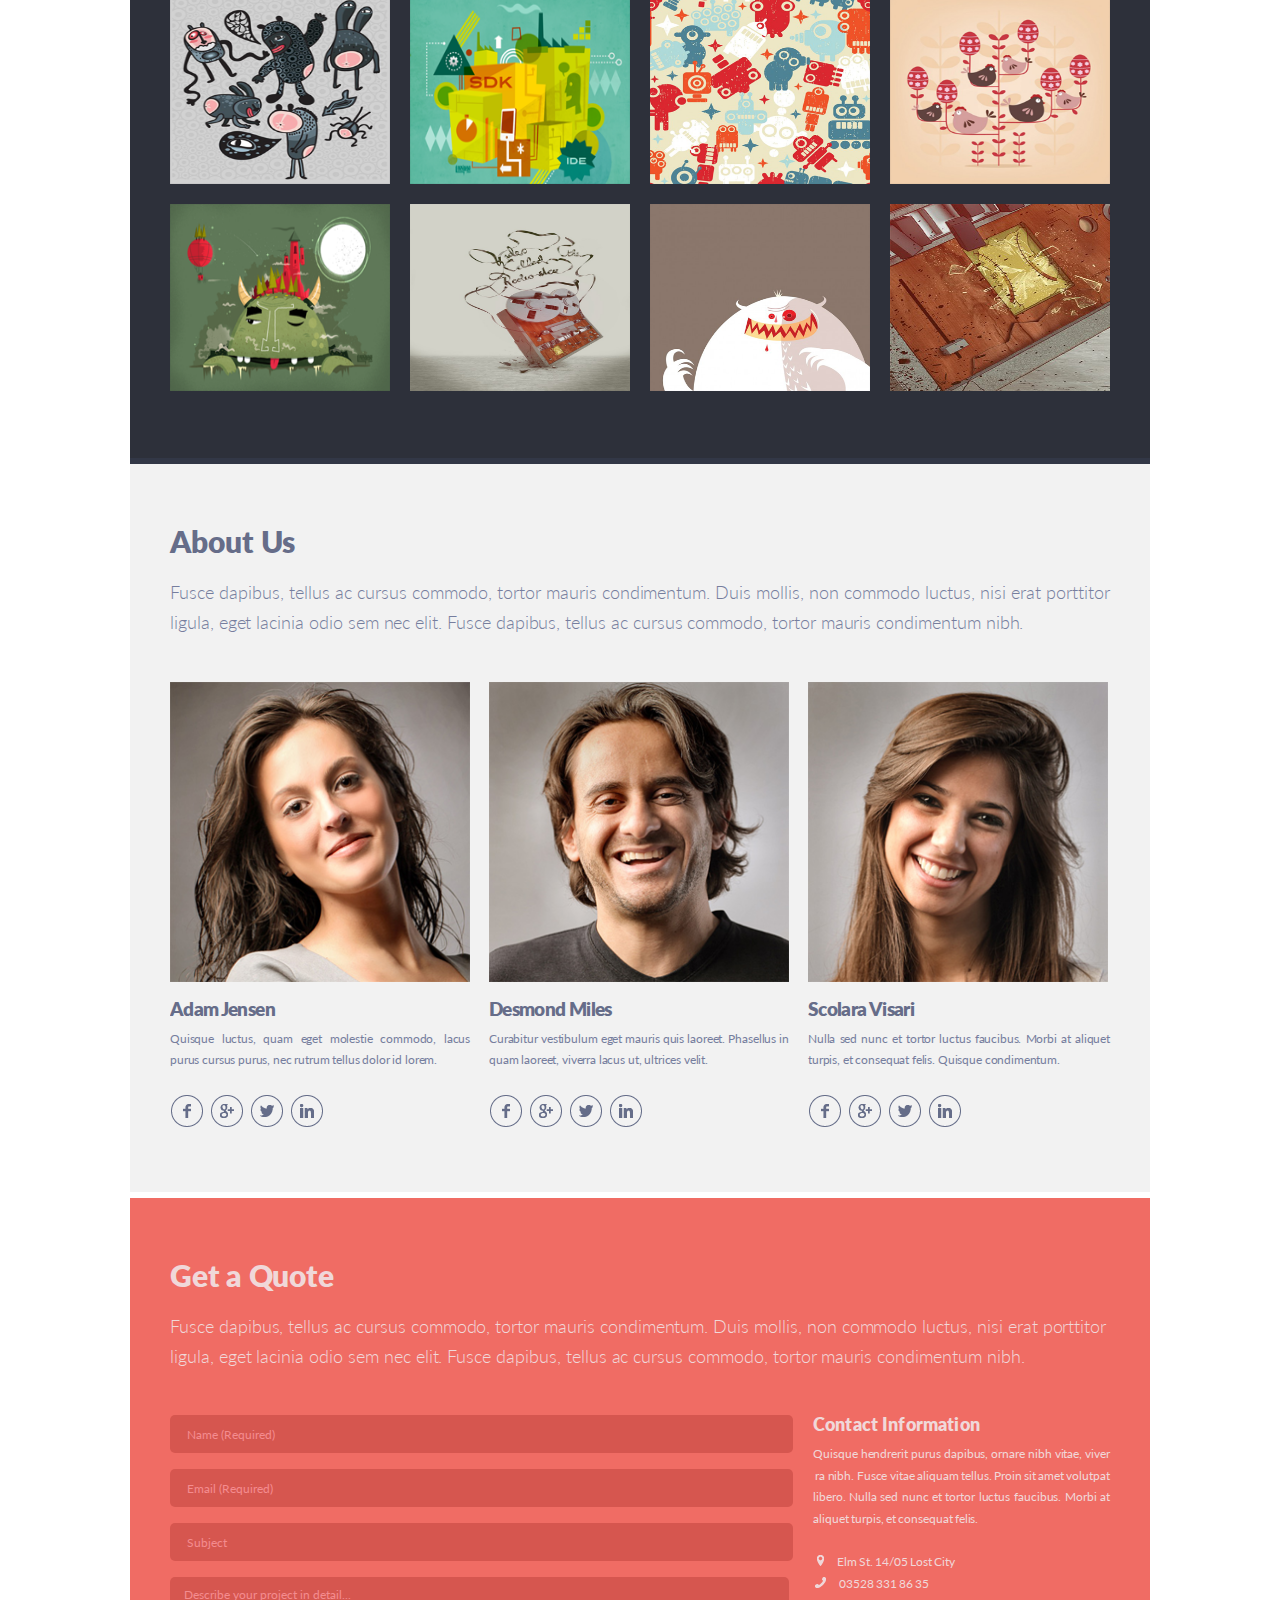
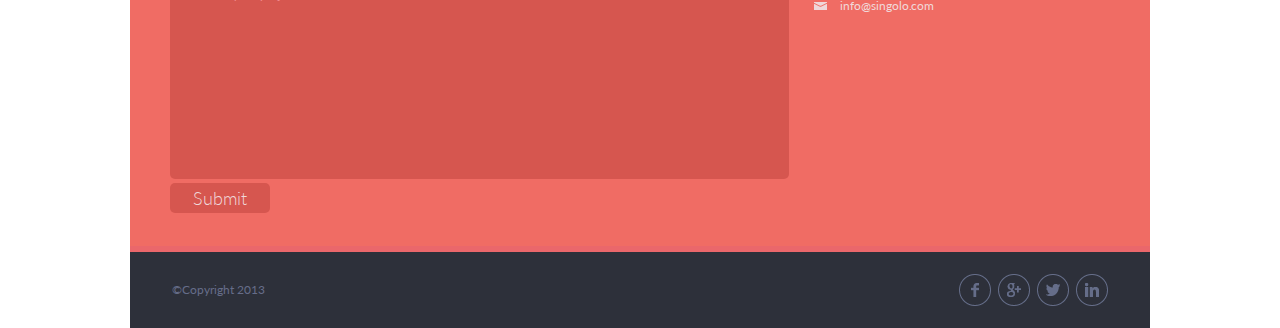
==== commit a849e6a1: "feat: add script fo section portfolio(interaction with img)" ====
--- a/index.html
+++ b/index.html
@@ -7,15 +7,15 @@
     <title>Singolo</title>
 </head>
 <body>
-    <header class="header" id="header">
+    <header class="header" id="home">
         <div class="wrapper">
             <div class="logo">
                 <h1>SINGOLO<span class="logo__star">*</span></h1>
             </div>
             <div class="header__navigation">
                 <ul class="navigation" id="menu">
-                    <li><a href="#home">HOME</a></li>
-                    <li><span>&#8226;</span><a href="#services" class="active">SERVICES</a></li>
+                    <li><a href="#home" class="active">HOME</a></li>
+                    <li><span>&#8226;</span><a href="#services">SERVICES</a></li>
                     <li><span>&#8226;</span><a href="#portfolio">PORTFOLIO</a></li>
                     <li><span>&#8226;</span><a href="#about">ABOUT</a></li>
                     <li><span>&#8226;</span><a href="#contact">CONTACT</a></li>
@@ -91,7 +91,7 @@
                 <a href="#">Graphic Design</a>
                 <a href="#">Artwork</a>
             </div>
-            <div class="works_previews">
+            <div class="works_previews" id="works">
                 <div class="work_preview"><img src="./assets/01.png" width="220" height="187"></div>
                 <div class="work_preview"><img src="./assets/02.png" width="220" height="187"></div>
                 <div class="work_preview"><img src="./assets/03.png" width="220" height="187"></div>
--- a/style.css
+++ b/style.css
@@ -254,6 +254,17 @@
     margin: 16px 0 0 20px;
 }
 
+.work_preview img {
+    cursor: pointer;
+}
+
+.work_preview img.active {
+    width: 210px;
+    height: 177px;
+    border: 5px solid #F06C64;
+
+}
+
 .work_preview:nth-child(1n + 13) {
     display: none;
 }
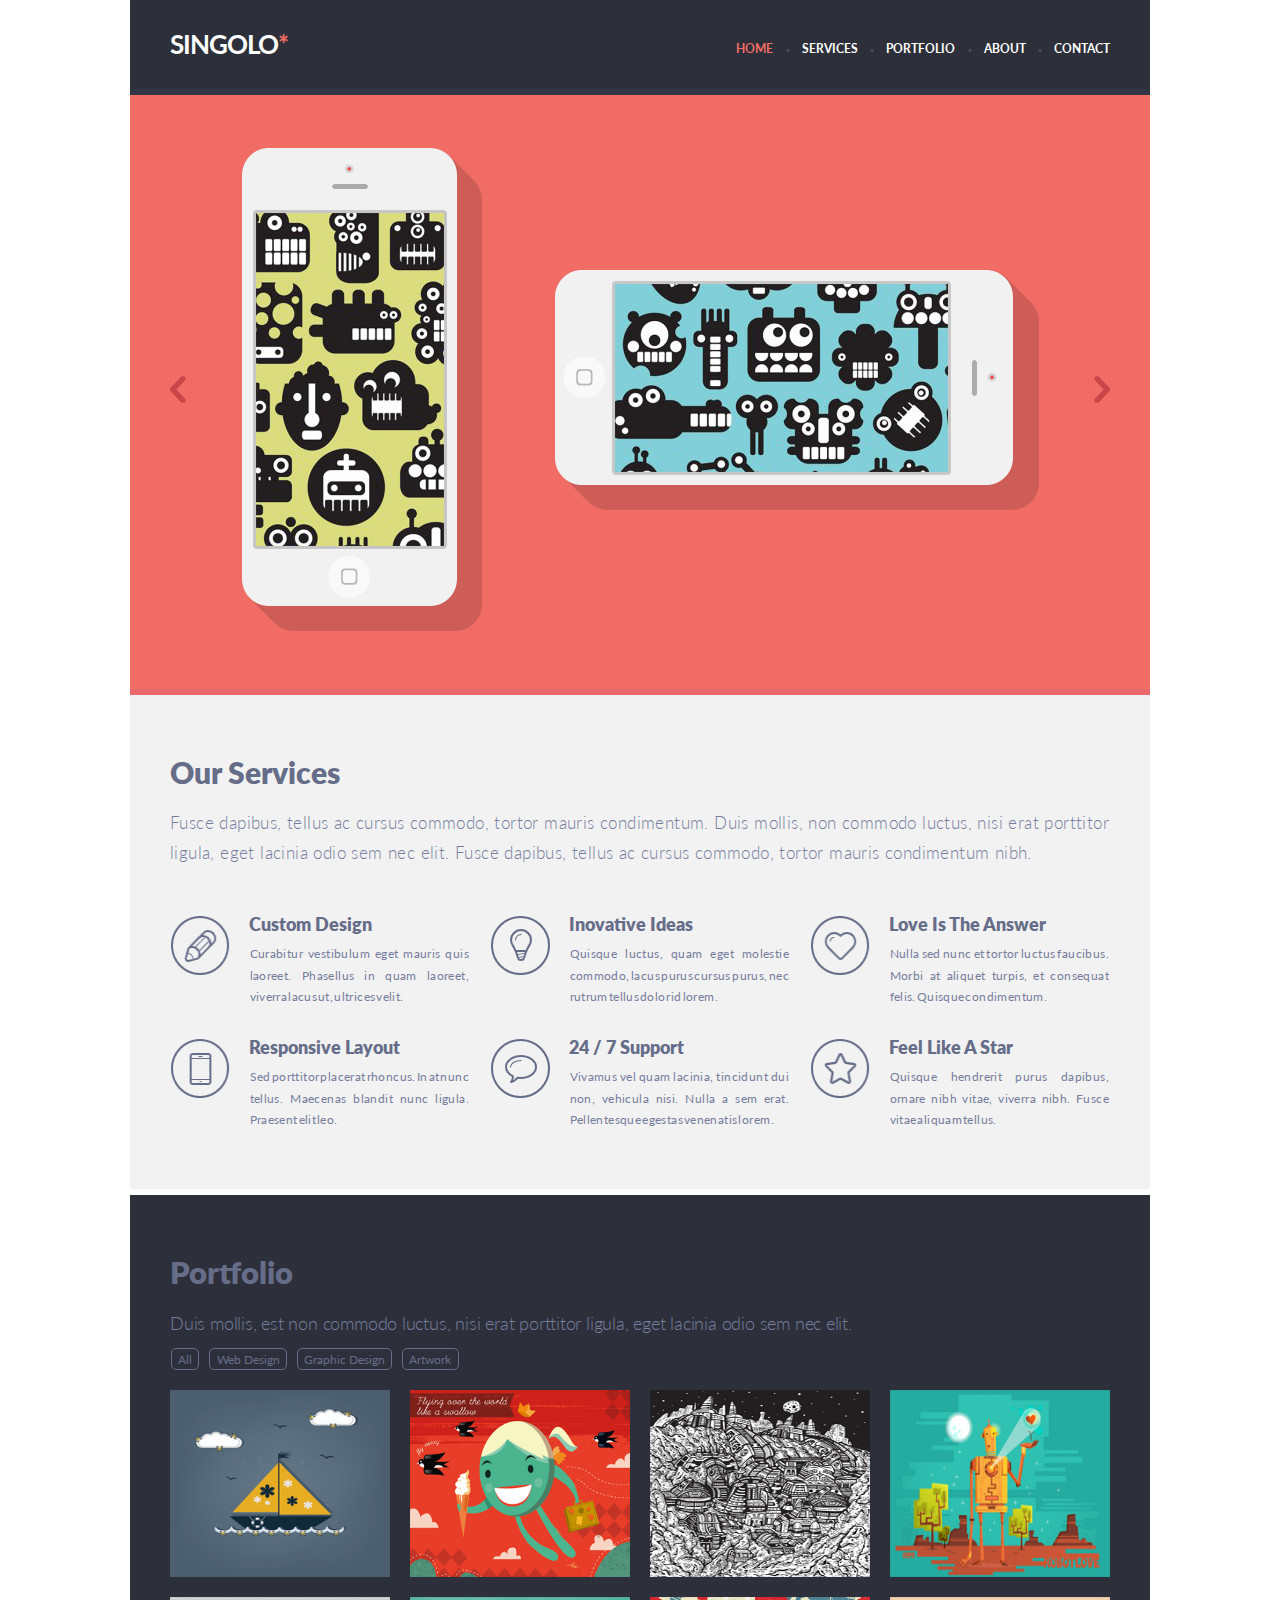
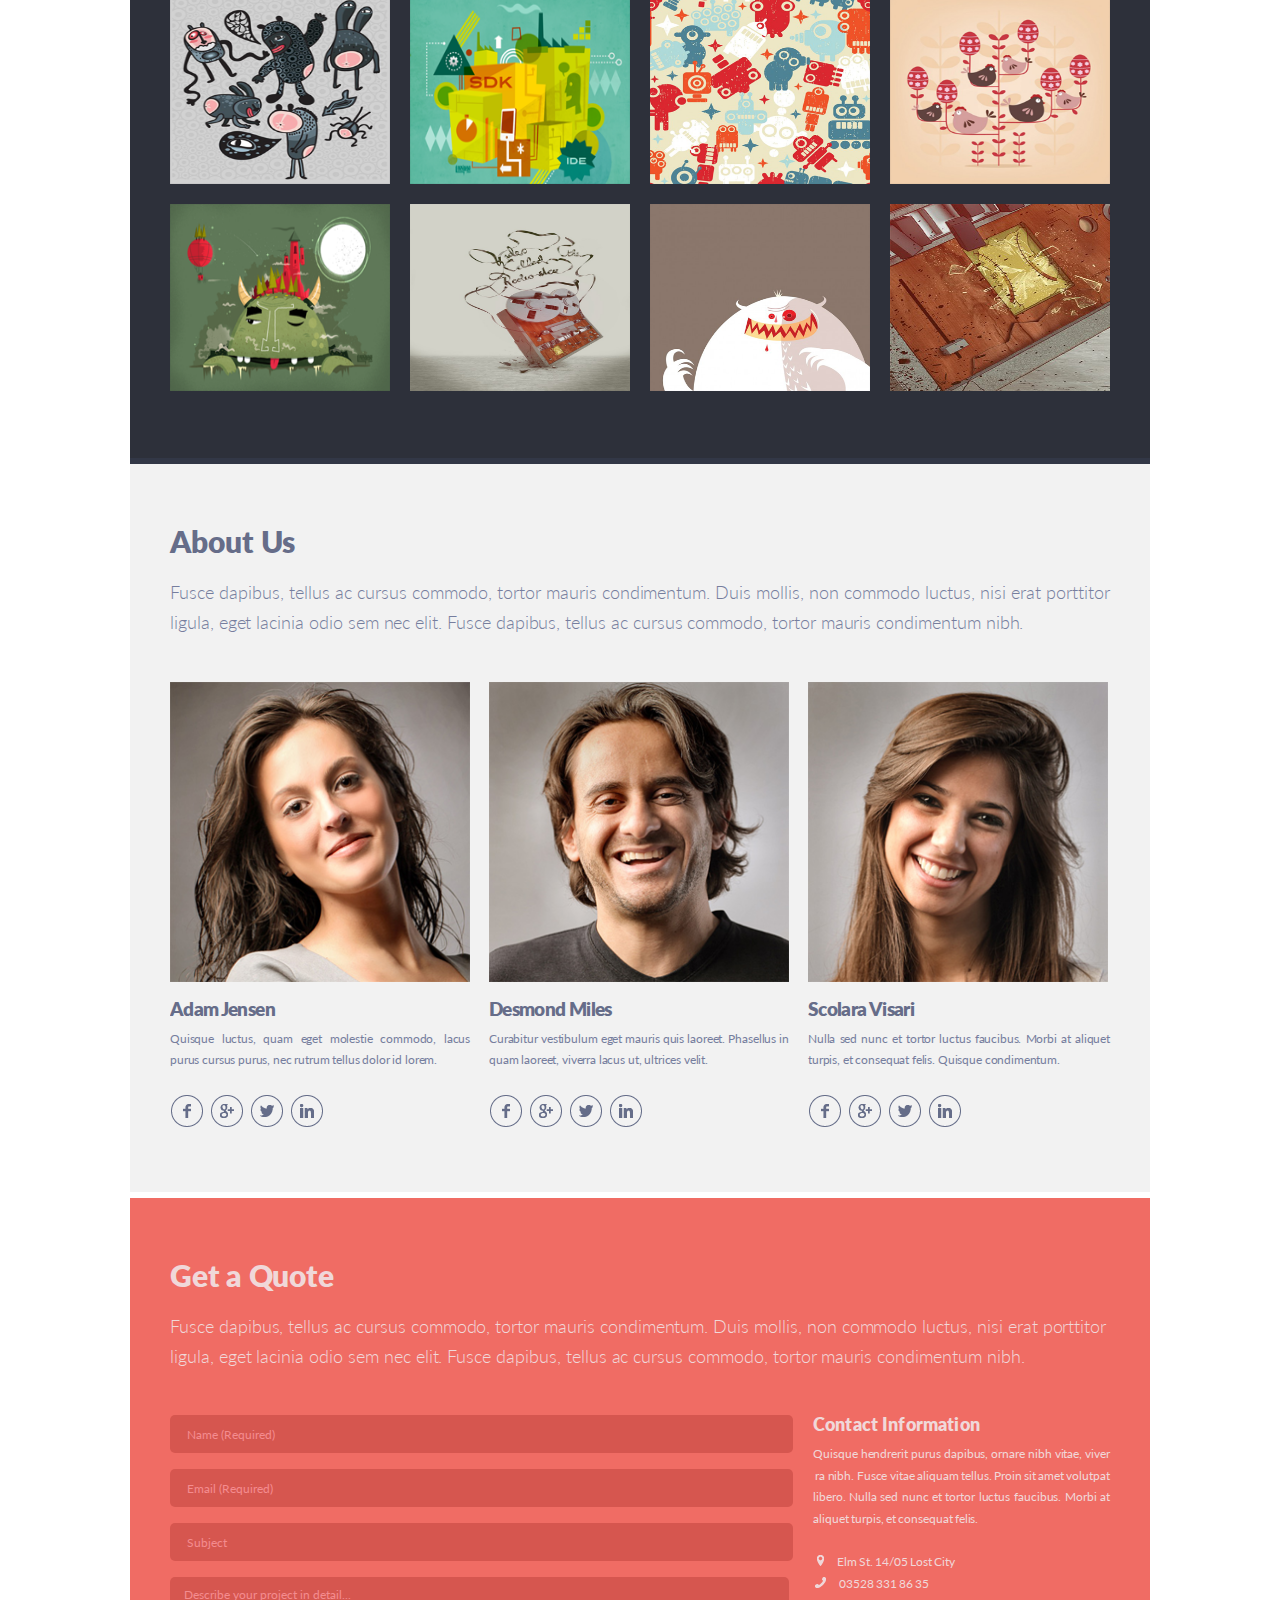
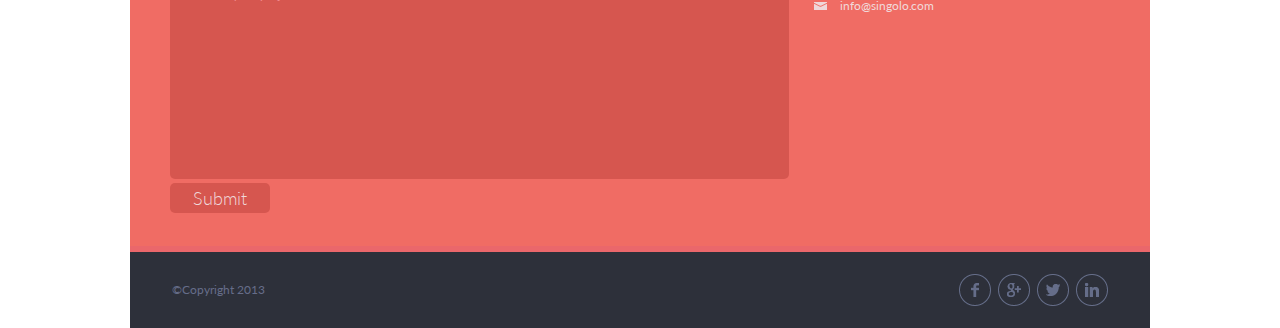
==== commit c7f38858: "feat: add script for slider" ====
--- a/index.html
+++ b/index.html
@@ -23,12 +23,28 @@
             </div>
         </div>
     </header>
-    <section class="slider">
-        <div class="wrapper">
-            <a href="#" class="ctrl-left"><img src="./assets/icons/ctrl-left.png"></a>
-            <img src="./assets/icons/iPhone Vertical.png" class="phone-vertical">
-            <img src="./assets/icons/iPhone Horizontal.png" class="phone-horizontal">
-            <a href="#" class="ctrl-left"><img src="./assets/icons/ctrl-right.png"></a>
+    <section class="slider" id="slider">
+        <div class="wrapper slider__block">
+            <div class="slider__arrows left">
+                <img src="./assets/icons/ctrl-left.png" class="ctrl-left">
+            </div>
+            <div class="slider__content">
+                <div class="slide active">
+                    <div class="slide1">
+                        <img src="./assets/icons/iPhone Vertical.png" class="phone-vertical" id="phone-vertical">
+                        <img src="./assets/icons/iPhone Horizontal.png" class="phone-horizontal" id="phone-horizontal">
+                    </div>
+                    
+                </div>
+                <div class="slide">
+                    <img src="./assets/icons/Slide2.png" class="slide-picture">
+                </div>
+            </div>
+            <div class="slider__arrows slider__arrows-right right">
+                <img src="./assets/icons/ctrl-right.png"class="ctrl-right">
+            </div>
+            
+            
         </div>
     </section>
     <section class="our-services" id="services">
@@ -85,11 +101,11 @@
         <div class="wrapper">
             <h1>Portfolio</h1>
             <p>Duis mollis, est non commodo luctus, nisi erat porttitor ligula, eget lacinia odio sem nec elit.</p>
-            <div class="portfolio__buttons">
-                <a href="#">All</a>
-                <a href="#">Web Design</a>
-                <a href="#">Graphic Design</a>
-                <a href="#">Artwork</a>
+            <div class="portfolio__buttons" id="portfolio-navigation">
+                <span class="portfolio__button">All</span>
+                <span class="portfolio__button">Web Design</span>
+                <span class="portfolio__button">Graphic Design</span>
+                <span class="portfolio__button">Artwork</span>
             </div>
             <div class="works_previews" id="works">
                 <div class="work_preview"><img src="./assets/01.png" width="220" height="187"></div>
@@ -156,17 +172,28 @@
             <p>Fusce dapibus, tellus ac cursus commodo, tortor mauris condimentum. Duis mollis, non commodo luctus, nisi erat porttitor ligula, eget lacinia odio sem nec elit. Fusce dapibus, tellus ac cursus commodo, tortor mauris condimentum nibh.</p>
             <div class="layout-2-column">
                 <div class="contact__form">
-                    <form action method="POST">
+                    <form id="form" action="/">
                         <div class="layout-3-line">
                             <input type="text" name="name" placeholder="Name (Required)" required>
                             <input type="email" name="email" placeholder="Email (Required)" required>
-                            <input type="text" name="text" placeholder="Subject">
-                        </div>
-                        <textarea name="about-the-project" placeholder="Describe your project in detail..."></textarea>
+                            <input type="text" name="text" id="subject" placeholder="Subject">
+                        </div>
+                        <textarea name="about-the-project" id="describe" placeholder="Describe your project in detail..."></textarea>
                         <div class="contact__button">
-                            <button type="submit" class="button">Submit</button>
-                        </div>
+                            <button type="submit" class="button" id="button">Submit</button>
+                        </div>       
                     </form>
+                    <div id="message-block" class="hidden">
+                        <div id="message">
+                            <p>Письмо отправлено</p>
+                            </br>
+                            <p id="text-result">Тема: <span id="result-subject"></span></p>
+                            </br>
+                            <p id="text-describe">Описание: <span id="result-describe"></span></p>
+                            </br>
+                            <button id="close-button">ОК</button>
+                        </div>
+                    </div>  
                 </div>
                 <div class="contact-content">
                     <h2>Contact Information</h2>
--- a/style.css
+++ b/style.css
@@ -27,10 +27,14 @@
     padding: 0;
 }
 
+html {
+    scroll-behavior: smooth;
+}
+
 body {
     width: 1020px;
     padding: 0;
-    margin: 0 auto;
+    margin: 0 auto; 
 }
 
 .header {
@@ -103,32 +107,141 @@
 }
 
 .slider {
-    height: 594px;
     background-color: #f06c64;
     border-bottom: 6px solid #ea676b;
 }
 
-.slider .wrapper {
+.slider-blue {
+    background-color: #648bf0;
+    border-bottom: 6px solid #348bf0;
+}
+
+.slider__content {
+    overflow: hidden;
     height: 594px;
+    width: 840px;
+    position: relative;
+}
+
+.slider__content, .slide {
+    display: flex;
+}
+
+.slide {
+    position: absolute;
+    animation: 0.5s ease-in-out;
+    left: 0;
+    top: 0;
+}
+
+.slide {
+    display: none;
+}
+
+.slide.active,
+.slide.next {
+    display: block;
+}
+
+.slide.next {
+    position: absolute;
+    top: 0;
+    width: 100%;
+}
+
+.slide1 {
+    margin-top: 53px;
+    margin-left: 5px;
     display: flex;
     align-items: center;
-    justify-content: space-between;  
-}
-
-.phone-vertical {
-    margin: -5px 0 0 -17px;
+}
+
+
+.slide-picture {
+    padding-top: 60px;
+    padding-left: 150px;
+}
+
+.slider__block {
+    display: flex;
+    justify-content: space-between;
+}
+
+.slider__arrows {
+    cursor: pointer;
+    margin-right: 0px;
+    padding-top: 281px;
+    width: 70px;
+}
+
+.slider__arrows-right {
+    text-align: right;  
+}
+
+.to-left {
+animation-name: left;
+}
+
+.to-right {
+    animation-name: right;
+    animation-direction: reverse;
+}
+
+.from-left {
+    animation-name: left;
+    animation-direction: reverse;
+}
+
+.from-right {
+    animation-name: right;
+}
+
+@keyframes left {
+    from {
+        left: 0;
+    }
+    to {
+        left: -100%;
+    }
+}
+
+@keyframes right {
+    from {
+        left: 100%;
+    }
+    to {
+        left: 0;
+    }
+}
+
+
+.phone-vertical { 
+    cursor: pointer;
 }
 
 .phone-horizontal {
-    margin: -6px -18px 0 0;
-    }
+    margin-left: 73px;
+    cursor: pointer;
+}
+
+.phone-horizontal-black {
+    margin-left: 72px;
+    cursor: pointer;
+    content: url("./assets/icons/iPhone Horizontal black.png");
+}
+
+.phone-vertical-black {
+    margin-left: -2px;
+    margin-top: -1px;
+    cursor: pointer;
+    content: url("./assets/icons/iPhone Vertical black.png");
+}
 
 .our-services {
     height: 494px;
     background-color: #f2f2f2;
     border-bottom: 6px solid #ffff;
 }
-
 
 .our-services h1 {
     margin-top: 0;
@@ -227,8 +340,8 @@
     margin: 16px 0 0 1px;
 }
 
-.portfolio__buttons a {
-    text-decoration: none;
+.portfolio__button {
+    cursor: pointer;
     font-size: 12px;
     font-family: "Lato-Regular";
     color: #666d89;
@@ -238,7 +351,12 @@
     margin-right: 6px;
 }
 
-.portfolio__buttons a:hover {
+.portfolio__button.active {
+    border: 1px solid #cccccc;
+    color: #cccccc;
+}
+
+.portfolio__button:not(.active):hover {
     border: 1px solid #cccccc;
     color: #cccccc;
 }
@@ -424,6 +542,7 @@
     color: #f0d8d9;
     font-family: "Lato-Light";
     font-size: 18px;
+    cursor: pointer;
 }
 
 .button:hover {
@@ -436,6 +555,45 @@
     color: #ffffff;
 }
 
+#message-block {
+    position: fixed;
+    width: 100vw;
+    height: 100vh;
+    top: 0;
+    left: 0;
+    background: #0008;
+}
+
+#message-block.hidden {
+    display: none;
+}
+
+#message {
+    position: fixed;
+    top: 50%;
+    left: 50%;
+    text-align: center;
+    background: #f06c64;
+    padding: 2rem;
+    transform: translate(-50%, -50%);
+    border: 2px solid black;
+}
+
+#message p {
+    padding-top: 5px;
+}
+
+#close-button {
+    cursor: pointer;
+    color: #f0d8d9;
+    font-family: "Lato-Light";
+    background-color: #d6564f;
+    border: 1px solid transparent;
+    border-radius: 5px;
+    
+}
+
+
 .contact-content {
     padding-left: 20px;
     margin-top: -6px;
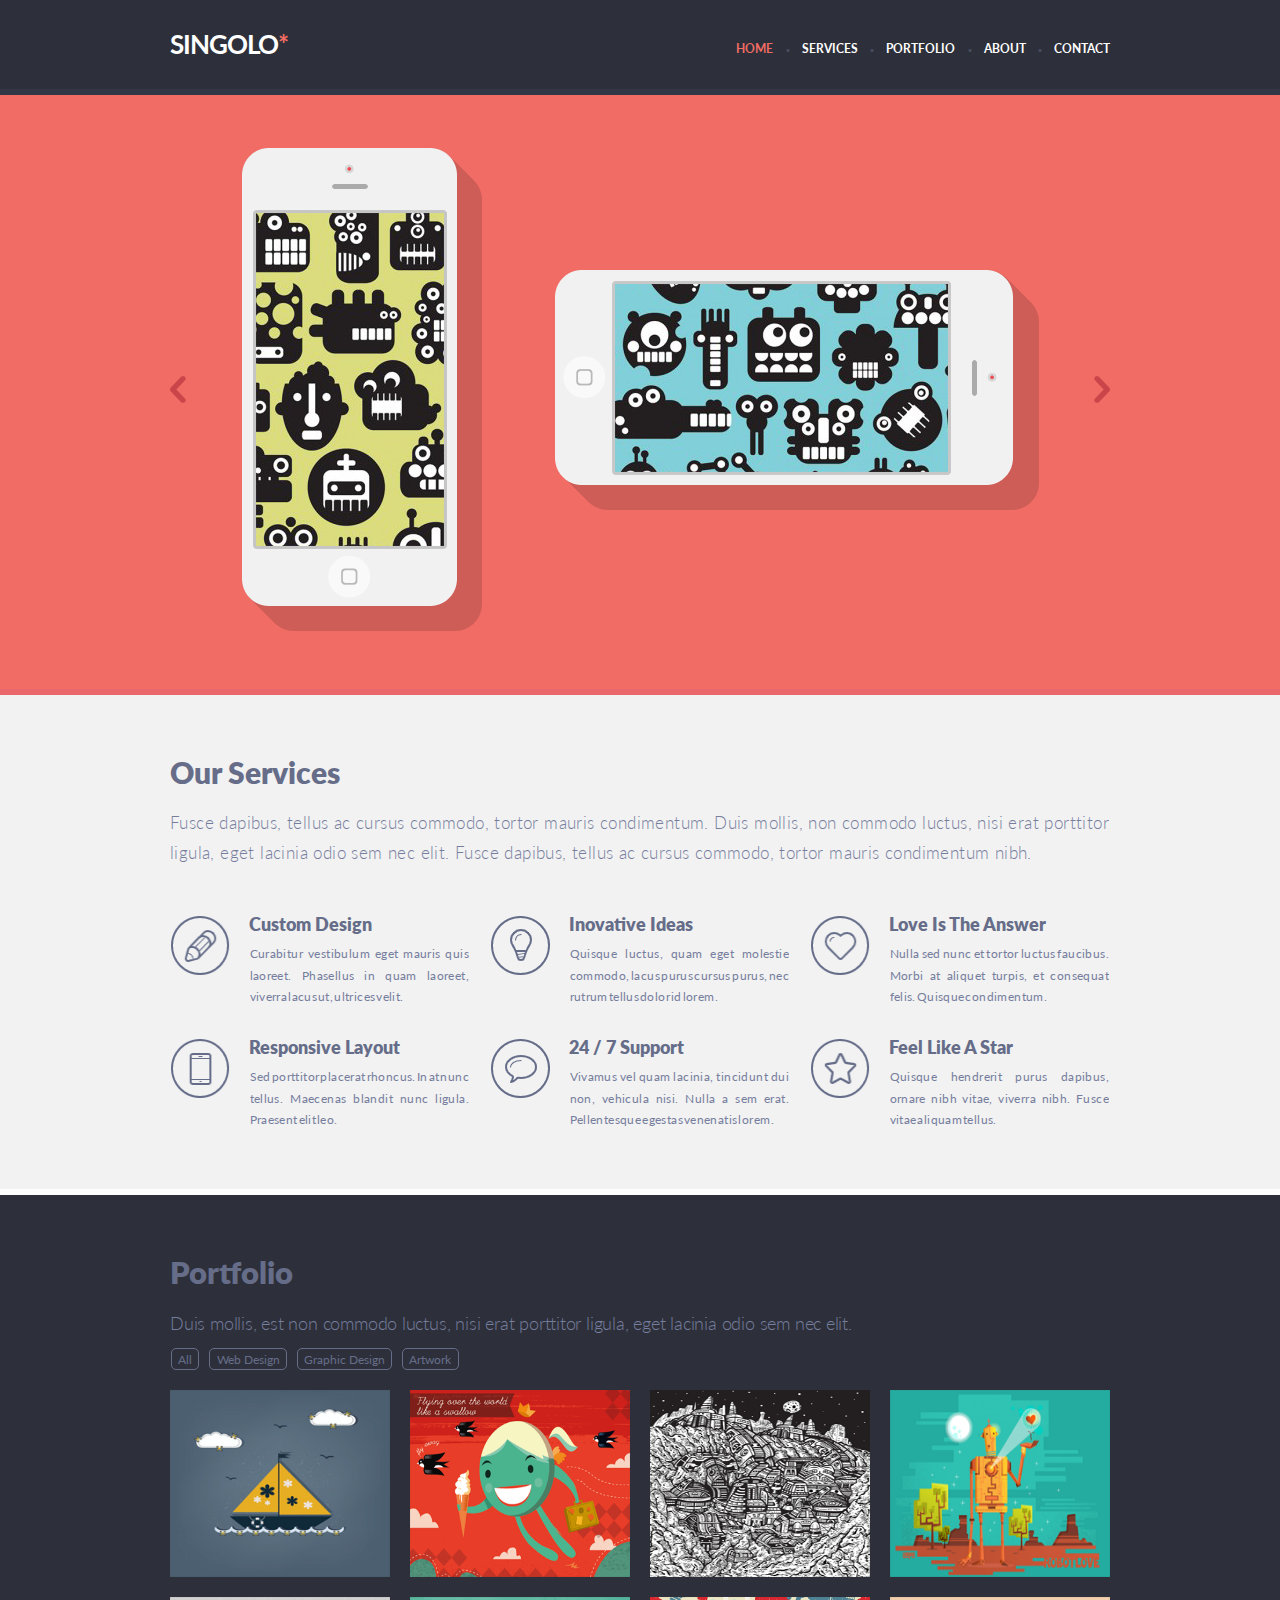
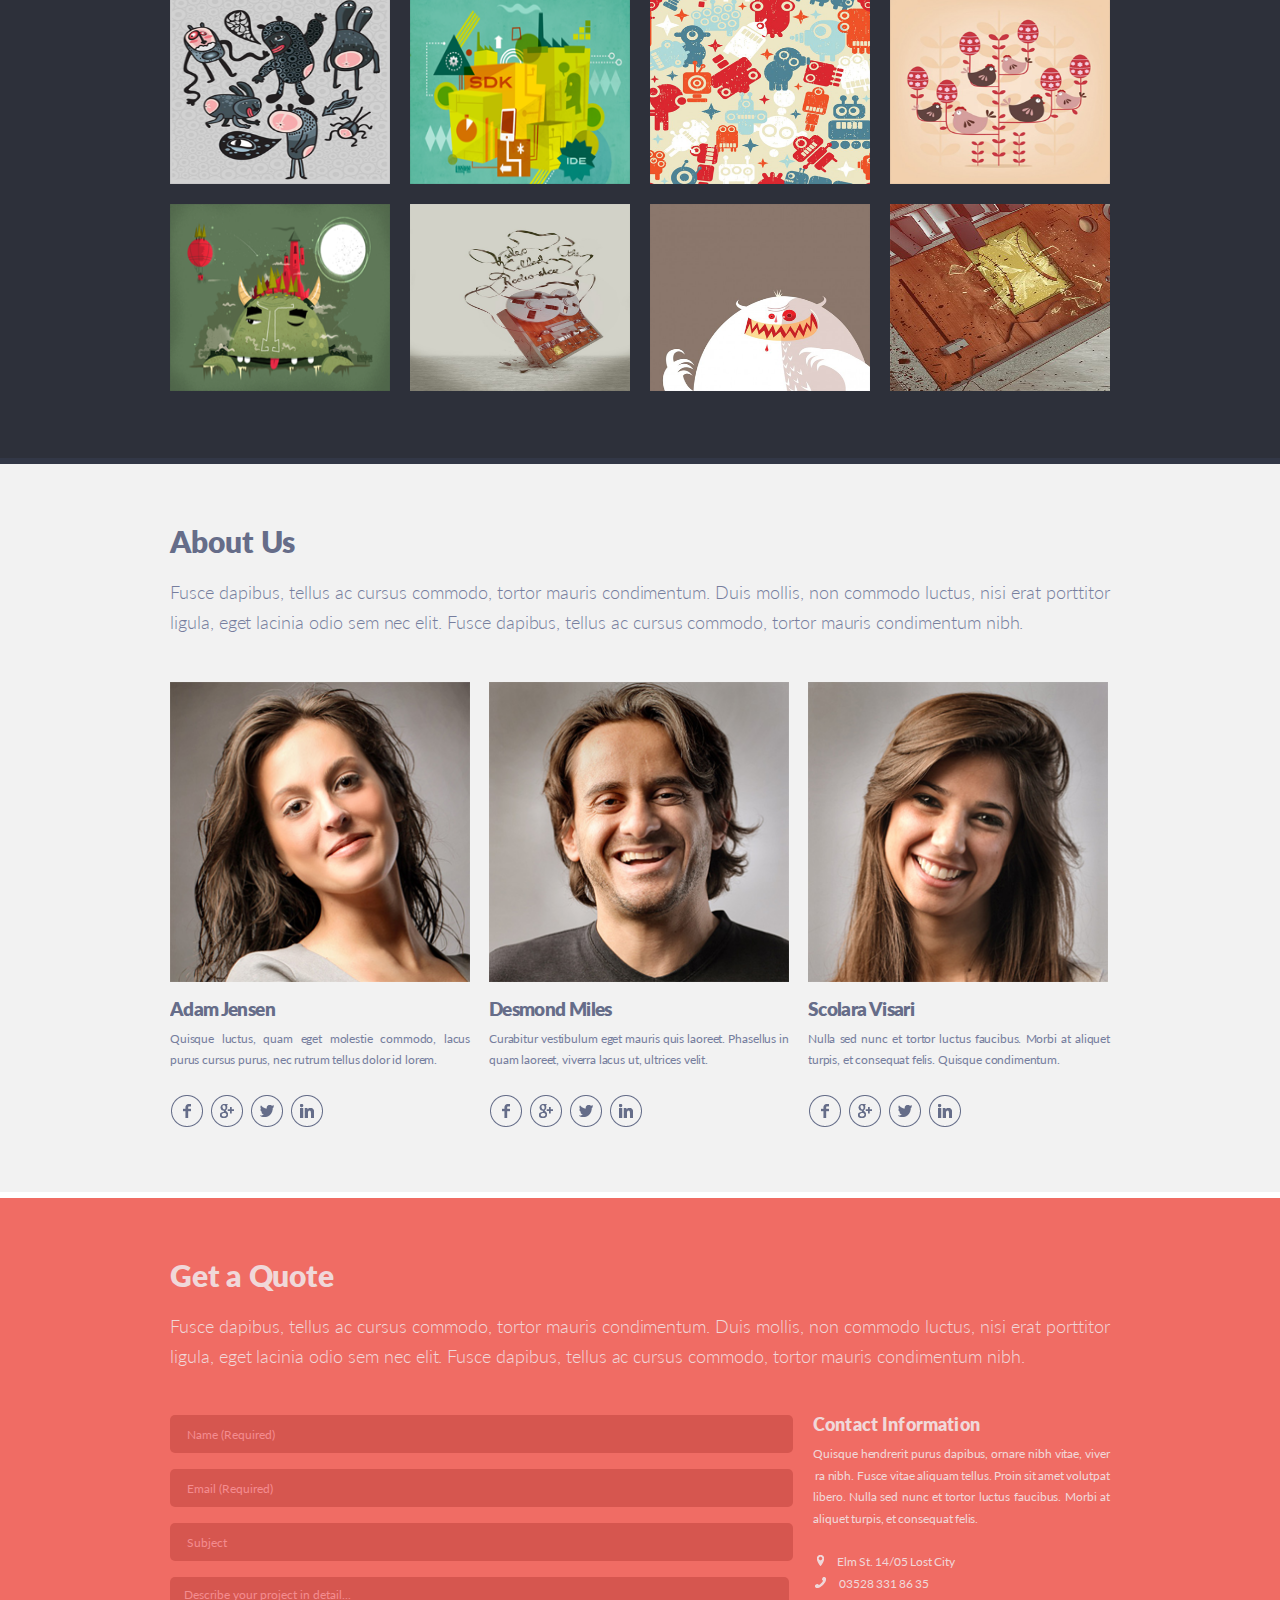
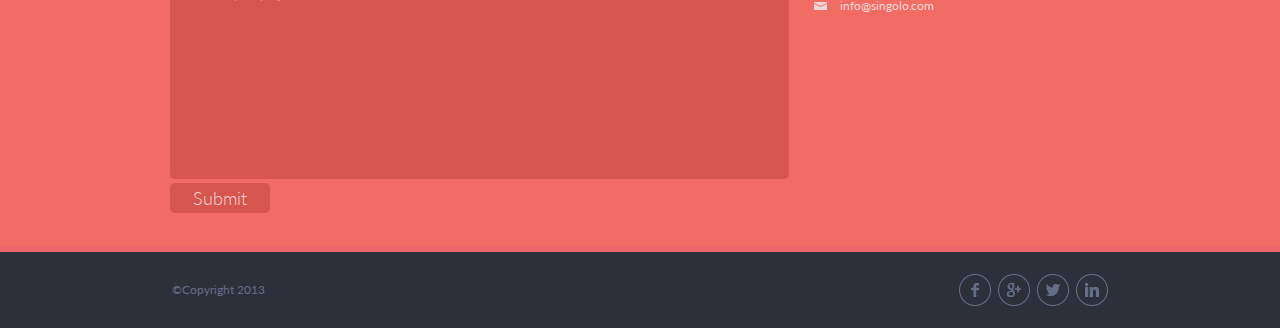
==== commit 0c75c6be: "feat: add responsive for desktop 768px" ====
--- a/index.html
+++ b/index.html
@@ -130,7 +130,7 @@
             <div class="persons">
                 <div class="persons__cards">
                     <div class="person__card">
-                        <img src="./assets/photo1.png" width="300" height="300">
+                        <img class="photo" src="./assets/photo1.png" width="300" height="300">
                         <h2>Adam Jensen</h2>
                         <p>Quisque luctus, quam eget molestie commodo, lacus purus cursus purus, nec rutrum tellus dolor id lorem.</p>
                         <div class="social_links">
@@ -141,7 +141,7 @@
                         </div>
                     </div>
                     <div class="person__card">
-                        <img src="./assets/photo2.png" width="300" height="300">
+                        <img class="photo" src="./assets/photo2.png" width="300" height="300">
                         <h2>Desmond Miles</h2>
                         <p>Curabitur vestibulum eget mauris quis laoreet. Phasellus in quam laoreet, viverra lacus ut, ultrices velit.</p>
                         <div class="social_links">
@@ -152,7 +152,7 @@
                         </div>
                     </div>    
                     <div class="person__card">
-                        <img src="./assets/photo3.png" width="300" height="300">
+                        <img class="photo" src="./assets/photo3.png" width="300" height="300">
                         <h2>Scolara Visari</h2>
                         <p>Nulla sed nunc et tortor luctus faucibus. Morbi at aliquet turpis, et consequat felis. Quisque condimentum.</p>
                         <div class="social_links">
--- a/style.css
+++ b/style.css
@@ -31,8 +31,8 @@
     scroll-behavior: smooth;
 }
 
-body {
-    width: 1020px;
+.wrapper {
+    max-width: 1020px;
     padding: 0;
     margin: 0 auto; 
 }
@@ -41,6 +41,9 @@
     height: 89px;
     background-color: #2d303a;
     border-bottom: 6px solid #323746;
+    position: sticky;
+    top: 0;
+    z-index: 20;
 }
 
 .wrapper {
@@ -241,6 +244,7 @@
     height: 494px;
     background-color: #f2f2f2;
     border-bottom: 6px solid #ffff;
+    scroll-margin-top: 30px;
 }
 
 .our-services h1 {
@@ -256,6 +260,7 @@
     padding-top: 27px;
     font-size: 17px;
     color: #767e9e;
+    text-align: justify;
     font-family: "Lato-Light";
     line-height: 30px;
     font-weight: 300;
@@ -313,12 +318,7 @@
     height: 863px;
     background-color: #2d303a;
     border-bottom: 6px solid #323746;
-}
-
-.portfolio .wrapper {
-    width: 940px;
-    margin-left: auto;
-    margin-right: auto;
+    scroll-margin-top: 30px;
 }
 
 .portfolio h1 {
@@ -391,13 +391,9 @@
     height: 728px;
     border-bottom: 6px solid #ffffff;
     background-color: #f2f2f2;
-}
-
-.about_us .wrapper {
-    width: 940px;
-    margin-left: auto;
-    margin-right: auto;
-}
+    scroll-margin-top: 30px;
+}
+
 
 .about_us h1 {
     padding-top: 59px;
@@ -464,6 +460,7 @@
     height: 648px;
     background-color: #f06c64;
     border-bottom: 6px solid #ea676b;
+    scroll-margin-top: 30px;
 }
 
 .wrapper {
@@ -483,6 +480,7 @@
 .get-a-quote p {
     padding-top: 18px;
     font-family: "Lato-Light";
+    text-align: justify;
     font-size: 18px;
     color: #f0d8d9;
     line-height: 30px;
@@ -670,4 +668,91 @@
 }
 .social-links {
     margin-top: 4px;
+}
+
+@media (min-width: 768px) and (max-width: 1019px) {
+    
+    .wrapper {
+        margin: 0 20px;
+        width: auto;
+    }
+
+    
+    .slider {
+        height: 451px;
+    }
+    
+    .slide1 {
+        margin-left: 10px;
+    }
+
+    .slide-picture {
+        height: 364px;
+    }
+
+    .phone-vertical {
+        width: 181px;
+        height: 364px;
+        top: 40px;
+        left: 84px;
+    }
+
+    .phone-horizontal {
+        width: 364px;
+        height: 181px;
+        top: 133px;
+        right: 84px;
+    }
+
+    .phone-horizontal-black {
+        width: 364px;
+        height: 181px;
+        top: 133px;
+        right: 84px;
+    }
+    
+    .phone-vertical-black {
+        width: 181px;
+        height: 364px;
+        top: 40px;
+        left: 84px;
+    }
+
+    .slider__arrows {
+        padding-top: 230px;
+    }
+
+    .our-services {
+        height: 675px;
+    }
+
+    .portfolio {
+        height: 1102px;
+    }
+
+    
+
+    .person__card {
+        width: 218px;
+    }
+
+    .person__card .photo {
+        height: 218px;
+        width: 218px;
+        
+    }
+
+    .get-a-quote {
+        height: 631px;
+    }
+
+    form input {
+        width: 100%;
+    }
+    
+    textarea {
+        width: 442px;
+        height: 159px;
+    }
+    
 }